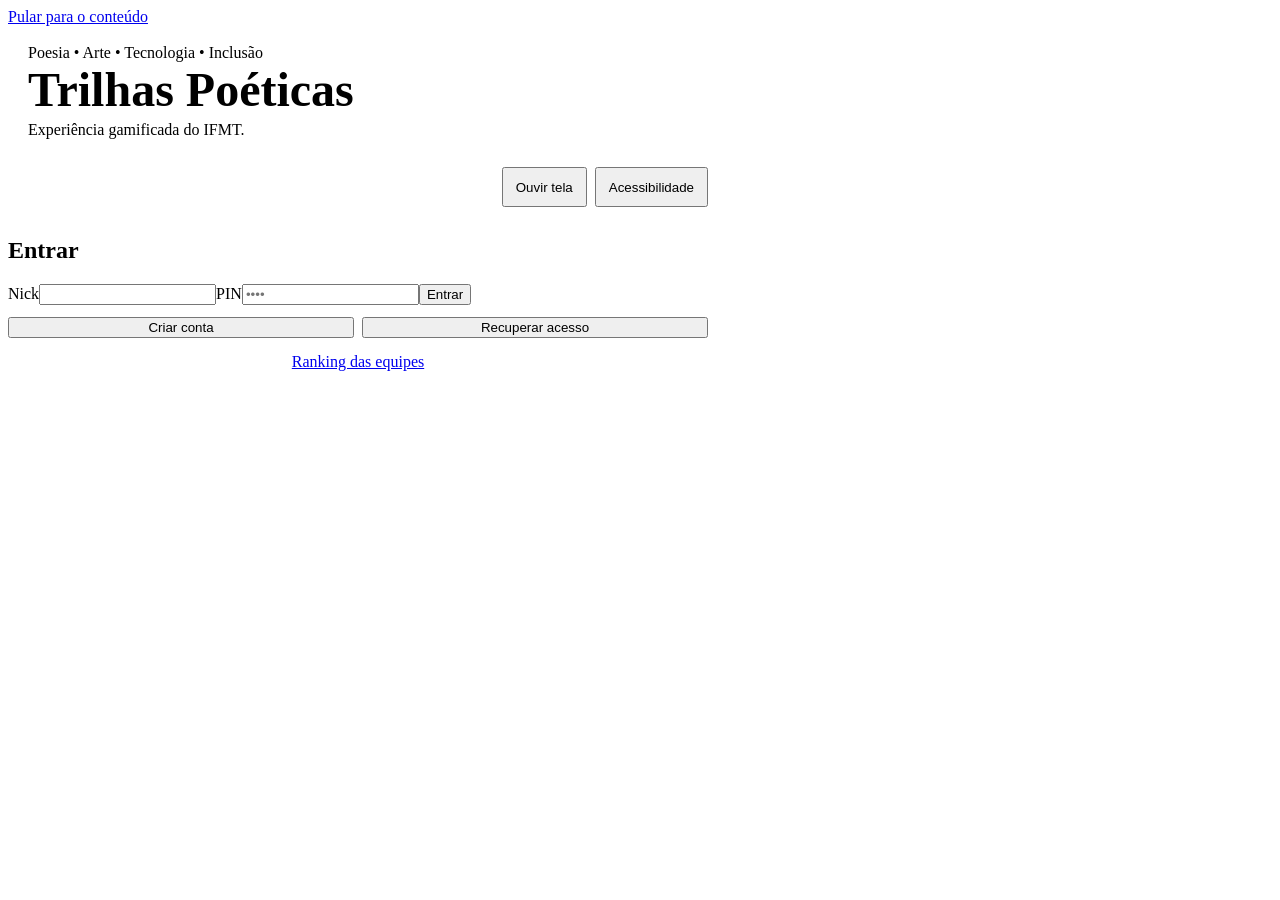
==== Projeto-Gamificacao-QR/app/static/pages/index.html @ bd2b4ce6 "perf: simplifica página inicial e reduz custo do leitor QR" ====
<!doctype html>
<html lang="pt-BR">
<head>
<meta charset="utf-8">
<meta name="viewport" content="width=device-width,initial-scale=1">
<meta name="theme-color" content="#111827">
<title>Trilhas Poéticas — IFMT</title>
<link rel="stylesheet" href="/static/css/styles.css">
<link rel="stylesheet" href="/static/css/accessibility.css">
<link rel="stylesheet" href="/static/css/compact.css">
<style>
.home-shell{max-width:700px}.compact-hero{padding:18px 20px;margin:0 0 10px}.compact-hero h1{font-size:clamp(2rem,7vw,3rem);margin:0 0 4px}.compact-hero p{margin:0;color:var(--muted)}.quick-tools{display:flex;justify-content:flex-end;gap:8px;margin:0 0 10px}.quick-tools button{width:auto;min-height:40px;padding:8px 12px}.home-auth{display:grid;gap:10px}.home-auth>.card{margin:0}.home-actions{display:grid;grid-template-columns:1fr 1fr;gap:8px;margin-top:12px}.home-actions .text-link{grid-column:1/-1;text-align:center;padding:7px}.home-panel[hidden],.qr-panel[hidden]{display:none!important}.panel-actions{display:grid;grid-template-columns:1fr auto;gap:8px;margin-top:14px}.qr-reader-wrap{margin-top:10px;padding:6px;border-radius:12px;background:#080d18;min-height:220px;display:grid;place-items:center}#qr-reader{width:100%;overflow:hidden;border-radius:10px}#qr-reader video{display:block;width:100%;border-radius:10px}.qr-status{margin:8px 0;color:var(--muted);text-align:center}.qr-manual-row{display:grid;grid-template-columns:1fr auto;gap:8px;align-items:end}.qr-manual-row button{width:auto;min-width:90px}@media(max-width:640px){main.home-shell{width:min(100% - 20px,700px)}.quick-tools{justify-content:stretch}.quick-tools button{flex:1}.home-actions,.panel-actions,.qr-manual-row{grid-template-columns:1fr}.home-actions .text-link{grid-column:auto}.panel-actions .secondary,.qr-manual-row button{width:100%}}
</style>
</head>
<body>
<a class="skip-link" href="#conteudo">Pular para o conteúdo</a>
<main id="conteudo" class="home-shell">
<header class="hero compact-hero"><span class="eyebrow">Poesia • Arte • Tecnologia • Inclusão</span><h1>Trilhas Poéticas</h1><p>Experiência gamificada do IFMT.</p></header>
<div class="quick-tools" aria-label="Áudio e acessibilidade"><button id="readPageQuick" type="button" class="secondary compact">Ouvir tela</button><button id="openAccessibilityQuick" type="button" class="secondary compact">Acessibilidade</button></div>
<div id="message" class="notice hidden" role="status" aria-live="polite"></div>
<section id="profile" class="card profile-card hidden" aria-live="polite"></section>
<section id="forms" class="home-auth">
<section id="loginSection" class="card auth-card"><h2>Entrar</h2><form id="loginForm"><label for="login_nick">Nick</label><input id="login_nick" name="nick" autocomplete="username" required minlength="3" maxlength="24"><label for="login_pin">PIN</label><input id="login_pin" name="pin" type="password" inputmode="numeric" pattern="[0-9]{4}" maxlength="4" autocomplete="current-password" required placeholder="••••"><button type="submit">Entrar</button></form><div class="home-actions"><button id="showRegister" type="button" class="secondary">Criar conta</button><button id="showRecovery" type="button" class="secondary">Recuperar acesso</button><a class="text-link" href="/ranking">Ranking das equipes</a></div></section>
<section id="registerSection" class="card home-panel" hidden><h2>Criar conta</h2><form id="registerForm"><label for="full_name">Nome completo</label><input id="full_name" name="full_name" autocomplete="name" required minlength="3"><label for="nick">Nick</label><input id="nick" name="nick" autocomplete="username" required minlength="3" maxlength="24"><div class="grid two compact-grid"><div><label for="pin">PIN de 4 dígitos</label><input id="pin" name="pin" type="password" inputmode="numeric" pattern="[0-9]{4}" maxlength="4" autocomplete="new-password" required></div><div><label for="pin_confirm">Confirmar PIN</label><input id="pin_confirm" name="pin_confirm" type="password" inputmode="numeric" pattern="[0-9]{4}" maxlength="4" autocomplete="new-password" required></div></div><label for="participant_type">Participante</label><select id="participant_type" name="participant_type" required><option value="student">Aluno IFMT</option><option value="staff">Servidor IFMT</option><option value="external">Público externo</option></select><div id="studentFields"><label for="registration">Matrícula</label><input id="registration" name="registration"><label for="course_class">Curso / turma</label><input id="course_class" name="course_class"></div><div id="externalFields" class="hidden"><label for="institution">Instituição / empresa <span class="muted">(opcional)</span></label><input id="institution" name="institution"></div><div class="panel-actions"><button type="submit">Criar conta</button><button id="backFromRegister" type="button" class="secondary">Voltar</button></div></form></section>
<section id="recoverSection" class="card home-panel" hidden><h2>Recuperar acesso</h2><form id="recoverForm"><label for="access_code">Código de recuperação</label><input id="access_code" name="access_code" required><div class="grid two compact-grid"><div><label for="recovery_pin">Novo PIN</label><input id="recovery_pin" name="new_pin" type="password" inputmode="numeric" pattern="[0-9]{4}" maxlength="4" required></div><div><label for="recovery_pin_confirm">Confirmar PIN</label><input id="recovery_pin_confirm" name="new_pin_confirm" type="password" inputmode="numeric" pattern="[0-9]{4}" maxlength="4" required></div></div><div class="panel-actions"><button type="submit">Redefinir PIN</button><button id="backFromRecovery" type="button" class="secondary">Voltar</button></div></form></section>
</section>
<section id="qrScannerSection" class="card qr-panel" hidden><h2>Ler QR Code</h2><p class="muted">A câmera nativa do celular é a opção mais rápida. O leitor abaixo é uma alternativa.</p><div class="qr-reader-wrap"><div id="qr-reader" aria-label="Câmera para leitura do QR Code"></div></div><p id="qrStatus" class="qr-status" role="status" aria-live="polite">Preparando câmera…</p><form id="qrManualForm" class="qr-manual-row"><div><label for="qrManualCode">Código do QR</label><input id="qrManualCode" name="code" maxlength="100" required></div><button type="submit" class="secondary">Abrir</button></form><button id="closeQrScanner" type="button" class="secondary">Fechar câmera</button></section>
</main>
<script src="/static/js/common.js" defer></script>
<script src="/static/js/index.js" defer></script>
<script defer>
(()=>{const login=document.querySelector('#loginSection'),register=document.querySelector('#registerSection'),recovery=document.querySelector('#recoverSection'),showRegister=document.querySelector('#showRegister'),showRecovery=document.querySelector('#showRecovery'),scanner=document.querySelector('#qrScannerSection'),status=document.querySelector('#qrStatus'),reader=document.querySelector('#qr-reader');let stream=null,video=null,detector=null,timer=0,running=false,navigating=false;function show(panel){login.hidden=panel!==login;register.hidden=panel!==register;recovery.hidden=panel!==recovery;if(panel!==login)panel.scrollIntoView({behavior:'smooth',block:'start'})}showRegister.onclick=()=>show(register);showRecovery.onclick=()=>show(recovery);document.querySelector('#backFromRegister').onclick=()=>show(login);document.querySelector('#backFromRecovery').onclick=()=>show(login);document.querySelector('#openAccessibilityQuick').onclick=()=>window.openAccessibilityPanel?.();document.querySelector('#readPageQuick').onclick=()=>window.speakPage?.();function codeOf(value){const text=String(value||'').trim();if(!text)return null;try{const u=new URL(text,location.origin),m=u.pathname.match(/^\/q\/([^/?#]+)\/?$/i);if(m)return decodeURIComponent(m[1])}catch(_){}return /^[A-Za-z0-9_-]{2,100}$/.test(text)?text:null}async function stop(){running=false;clearTimeout(timer);if(stream){stream.getTracks().forEach(t=>t.stop());stream=null}if(video){video.srcObject=null;video.remove();video=null}reader.replaceChildren()}async function go(value){if(navigating)return;const code=codeOf(value);if(!code){status.textContent='QR inválido.';return}navigating=true;await stop();location.assign(`/q/${encodeURIComponent(code)}`)}async function loop(){if(!running||!video||!detector)return;try{const codes=await detector.detect(video),found=codes.find(x=>x.rawValue);if(found){go(found.rawValue);return}}catch(_){}timer=setTimeout(loop,220)}async function start(){scanner.hidden=false;scanner.scrollIntoView({behavior:'smooth',block:'start'});status.textContent='Abrindo câmera…';if(!('BarcodeDetector' in window)||!navigator.mediaDevices?.getUserMedia){status.textContent='Use a câmera do celular ou digite o código abaixo.';return}try{const formats=await BarcodeDetector.getSupportedFormats();if(!formats.includes('qr_code')){status.textContent='Leitura interna indisponível. Use a câmera do celular ou o código manual.';return}detector=new BarcodeDetector({formats:['qr_code']});stream=await navigator.mediaDevices.getUserMedia({video:{facingMode:{ideal:'environment'},width:{ideal:960},height:{ideal:540}},audio:false});video=document.createElement('video');video.autoplay=true;video.muted=true;video.playsInline=true;video.srcObject=stream;reader.replaceChildren(video);await video.play();running=true;status.textContent='Câmera ativa.';loop()}catch(_){await stop();status.textContent='Não foi possível abrir a câmera. Digite o código abaixo.'}}document.addEventListener('click',e=>{if(e.target.closest('#openQrScanner'))start();if(e.target.closest('#logoutButton')){stop();scanner.hidden=true;show(login)}});document.querySelector('#closeQrScanner').onclick=async()=>{await stop();scanner.hidden=true};document.querySelector('#qrManualForm').onsubmit=e=>{e.preventDefault();go(new FormData(e.target).get('code'))};document.addEventListener('visibilitychange',()=>{if(document.hidden&&running)stop()});})();
</script>
</body>
</html>
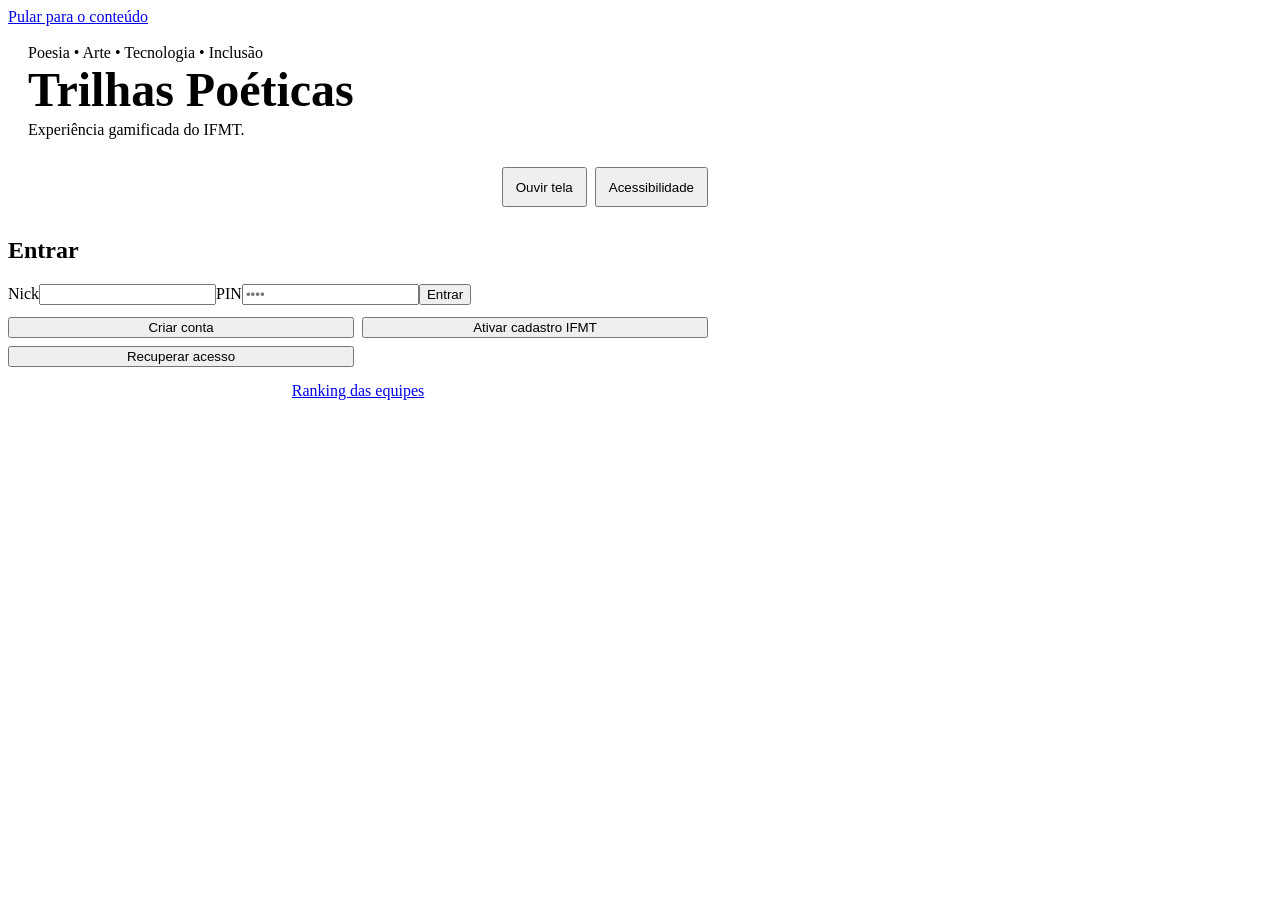
==== commit d0b4fc69: "feat: adiciona ativação de base institucional na página inicial" ====
--- a/Projeto-Gamificacao-QR/app/static/pages/index.html
+++ b/Projeto-Gamificacao-QR/app/static/pages/index.html
@@ -1,13 +1,9 @@
 <!doctype html>
 <html lang="pt-BR">
 <head>
-<meta charset="utf-8">
-<meta name="viewport" content="width=device-width,initial-scale=1">
-<meta name="theme-color" content="#111827">
+<meta charset="utf-8"><meta name="viewport" content="width=device-width,initial-scale=1"><meta name="theme-color" content="#111827">
 <title>Trilhas Poéticas — IFMT</title>
-<link rel="stylesheet" href="/static/css/styles.css">
-<link rel="stylesheet" href="/static/css/accessibility.css">
-<link rel="stylesheet" href="/static/css/compact.css">
+<link rel="stylesheet" href="/static/css/styles.css"><link rel="stylesheet" href="/static/css/accessibility.css"><link rel="stylesheet" href="/static/css/compact.css">
 <style>
 .home-shell{max-width:700px}.compact-hero{padding:18px 20px;margin:0 0 10px}.compact-hero h1{font-size:clamp(2rem,7vw,3rem);margin:0 0 4px}.compact-hero p{margin:0;color:var(--muted)}.quick-tools{display:flex;justify-content:flex-end;gap:8px;margin:0 0 10px}.quick-tools button{width:auto;min-height:40px;padding:8px 12px}.home-auth{display:grid;gap:10px}.home-auth>.card{margin:0}.home-actions{display:grid;grid-template-columns:1fr 1fr;gap:8px;margin-top:12px}.home-actions .text-link{grid-column:1/-1;text-align:center;padding:7px}.home-panel[hidden],.qr-panel[hidden]{display:none!important}.panel-actions{display:grid;grid-template-columns:1fr auto;gap:8px;margin-top:14px}.qr-reader-wrap{margin-top:10px;padding:6px;border-radius:12px;background:#080d18;min-height:220px;display:grid;place-items:center}#qr-reader{width:100%;overflow:hidden;border-radius:10px}#qr-reader video{display:block;width:100%;border-radius:10px}.qr-status{margin:8px 0;color:var(--muted);text-align:center}.qr-manual-row{display:grid;grid-template-columns:1fr auto;gap:8px;align-items:end}.qr-manual-row button{width:auto;min-width:90px}@media(max-width:640px){main.home-shell{width:min(100% - 20px,700px)}.quick-tools{justify-content:stretch}.quick-tools button{flex:1}.home-actions,.panel-actions,.qr-manual-row{grid-template-columns:1fr}.home-actions .text-link{grid-column:auto}.panel-actions .secondary,.qr-manual-row button{width:100%}}
 </style>
@@ -20,16 +16,15 @@
 <div id="message" class="notice hidden" role="status" aria-live="polite"></div>
 <section id="profile" class="card profile-card hidden" aria-live="polite"></section>
 <section id="forms" class="home-auth">
-<section id="loginSection" class="card auth-card"><h2>Entrar</h2><form id="loginForm"><label for="login_nick">Nick</label><input id="login_nick" name="nick" autocomplete="username" required minlength="3" maxlength="24"><label for="login_pin">PIN</label><input id="login_pin" name="pin" type="password" inputmode="numeric" pattern="[0-9]{4}" maxlength="4" autocomplete="current-password" required placeholder="••••"><button type="submit">Entrar</button></form><div class="home-actions"><button id="showRegister" type="button" class="secondary">Criar conta</button><button id="showRecovery" type="button" class="secondary">Recuperar acesso</button><a class="text-link" href="/ranking">Ranking das equipes</a></div></section>
-<section id="registerSection" class="card home-panel" hidden><h2>Criar conta</h2><form id="registerForm"><label for="full_name">Nome completo</label><input id="full_name" name="full_name" autocomplete="name" required minlength="3"><label for="nick">Nick</label><input id="nick" name="nick" autocomplete="username" required minlength="3" maxlength="24"><div class="grid two compact-grid"><div><label for="pin">PIN de 4 dígitos</label><input id="pin" name="pin" type="password" inputmode="numeric" pattern="[0-9]{4}" maxlength="4" autocomplete="new-password" required></div><div><label for="pin_confirm">Confirmar PIN</label><input id="pin_confirm" name="pin_confirm" type="password" inputmode="numeric" pattern="[0-9]{4}" maxlength="4" autocomplete="new-password" required></div></div><label for="participant_type">Participante</label><select id="participant_type" name="participant_type" required><option value="student">Aluno IFMT</option><option value="staff">Servidor IFMT</option><option value="external">Público externo</option></select><div id="studentFields"><label for="registration">Matrícula</label><input id="registration" name="registration"><label for="course_class">Curso / turma</label><input id="course_class" name="course_class"></div><div id="externalFields" class="hidden"><label for="institution">Instituição / empresa <span class="muted">(opcional)</span></label><input id="institution" name="institution"></div><div class="panel-actions"><button type="submit">Criar conta</button><button id="backFromRegister" type="button" class="secondary">Voltar</button></div></form></section>
+<section id="loginSection" class="card auth-card"><h2>Entrar</h2><form id="loginForm"><label for="login_nick">Nick</label><input id="login_nick" name="nick" autocomplete="username" required minlength="3" maxlength="24"><label for="login_pin">PIN</label><input id="login_pin" name="pin" type="password" inputmode="numeric" pattern="[0-9]{4}" maxlength="4" autocomplete="current-password" required placeholder="••••"><button type="submit">Entrar</button></form><div class="home-actions"><button id="showRegister" type="button" class="secondary">Criar conta</button><button id="showActivation" type="button" class="secondary">Ativar cadastro IFMT</button><button id="showRecovery" type="button" class="secondary">Recuperar acesso</button><a class="text-link" href="/ranking">Ranking das equipes</a></div></section>
+<section id="registerSection" class="card home-panel" hidden><h2>Criar conta</h2><p class="muted">Use esta opção se você ainda não estiver na base institucional.</p><form id="registerForm"><label for="full_name">Nome completo</label><input id="full_name" name="full_name" autocomplete="name" required minlength="3"><label for="nick">Nick</label><input id="nick" name="nick" autocomplete="username" required minlength="3" maxlength="24"><div class="grid two compact-grid"><div><label for="pin">PIN de 4 dígitos</label><input id="pin" name="pin" type="password" inputmode="numeric" pattern="[0-9]{4}" maxlength="4" autocomplete="new-password" required></div><div><label for="pin_confirm">Confirmar PIN</label><input id="pin_confirm" name="pin_confirm" type="password" inputmode="numeric" pattern="[0-9]{4}" maxlength="4" autocomplete="new-password" required></div></div><label for="participant_type">Participante</label><select id="participant_type" name="participant_type" required><option value="student">Aluno IFMT</option><option value="staff">Servidor IFMT</option><option value="external">Público externo</option></select><div id="studentFields"><label for="registration">Matrícula</label><input id="registration" name="registration"><label for="course_class">Curso / turma</label><input id="course_class" name="course_class"></div><div id="externalFields" class="hidden"><label for="institution">Instituição / empresa <span class="muted">(opcional)</span></label><input id="institution" name="institution"></div><div class="panel-actions"><button type="submit">Criar conta</button><button id="backFromRegister" type="button" class="secondary">Voltar</button></div></form></section>
+<section id="activateSection" class="card home-panel" hidden><h2>Ativar cadastro IFMT</h2><p class="muted">Para quem foi incluído previamente pela organização. Use o código de ativação recebido.</p><form id="activateForm"><label for="activation_code">Código de ativação</label><input id="activation_code" name="access_code" required autocomplete="one-time-code"><label for="activation_nick">Escolha seu nick</label><input id="activation_nick" name="nick" required minlength="3" maxlength="24"><div class="grid two compact-grid"><div><label for="activation_pin">PIN</label><input id="activation_pin" name="pin" type="password" inputmode="numeric" pattern="[0-9]{4}" maxlength="4" required></div><div><label for="activation_pin_confirm">Confirmar PIN</label><input id="activation_pin_confirm" name="pin_confirm" type="password" inputmode="numeric" pattern="[0-9]{4}" maxlength="4" required></div></div><div class="panel-actions"><button type="submit">Ativar cadastro</button><button id="backFromActivation" type="button" class="secondary">Voltar</button></div></form></section>
 <section id="recoverSection" class="card home-panel" hidden><h2>Recuperar acesso</h2><form id="recoverForm"><label for="access_code">Código de recuperação</label><input id="access_code" name="access_code" required><div class="grid two compact-grid"><div><label for="recovery_pin">Novo PIN</label><input id="recovery_pin" name="new_pin" type="password" inputmode="numeric" pattern="[0-9]{4}" maxlength="4" required></div><div><label for="recovery_pin_confirm">Confirmar PIN</label><input id="recovery_pin_confirm" name="new_pin_confirm" type="password" inputmode="numeric" pattern="[0-9]{4}" maxlength="4" required></div></div><div class="panel-actions"><button type="submit">Redefinir PIN</button><button id="backFromRecovery" type="button" class="secondary">Voltar</button></div></form></section>
 </section>
 <section id="qrScannerSection" class="card qr-panel" hidden><h2>Ler QR Code</h2><p class="muted">A câmera nativa do celular é a opção mais rápida. O leitor abaixo é uma alternativa.</p><div class="qr-reader-wrap"><div id="qr-reader" aria-label="Câmera para leitura do QR Code"></div></div><p id="qrStatus" class="qr-status" role="status" aria-live="polite">Preparando câmera…</p><form id="qrManualForm" class="qr-manual-row"><div><label for="qrManualCode">Código do QR</label><input id="qrManualCode" name="code" maxlength="100" required></div><button type="submit" class="secondary">Abrir</button></form><button id="closeQrScanner" type="button" class="secondary">Fechar câmera</button></section>
 </main>
-<script src="/static/js/common.js" defer></script>
-<script src="/static/js/index.js" defer></script>
+<script src="/static/js/common.js" defer></script><script src="/static/js/index.js" defer></script>
 <script defer>
-(()=>{const login=document.querySelector('#loginSection'),register=document.querySelector('#registerSection'),recovery=document.querySelector('#recoverSection'),showRegister=document.querySelector('#showRegister'),showRecovery=document.querySelector('#showRecovery'),scanner=document.querySelector('#qrScannerSection'),status=document.querySelector('#qrStatus'),reader=document.querySelector('#qr-reader');let stream=null,video=null,detector=null,timer=0,running=false,navigating=false;function show(panel){login.hidden=panel!==login;register.hidden=panel!==register;recovery.hidden=panel!==recovery;if(panel!==login)panel.scrollIntoView({behavior:'smooth',block:'start'})}showRegister.onclick=()=>show(register);showRecovery.onclick=()=>show(recovery);document.querySelector('#backFromRegister').onclick=()=>show(login);document.querySelector('#backFromRecovery').onclick=()=>show(login);document.querySelector('#openAccessibilityQuick').onclick=()=>window.openAccessibilityPanel?.();document.querySelector('#readPageQuick').onclick=()=>window.speakPage?.();function codeOf(value){const text=String(value||'').trim();if(!text)return null;try{const u=new URL(text,location.origin),m=u.pathname.match(/^\/q\/([^/?#]+)\/?$/i);if(m)return decodeURIComponent(m[1])}catch(_){}return /^[A-Za-z0-9_-]{2,100}$/.test(text)?text:null}async function stop(){running=false;clearTimeout(timer);if(stream){stream.getTracks().forEach(t=>t.stop());stream=null}if(video){video.srcObject=null;video.remove();video=null}reader.replaceChildren()}async function go(value){if(navigating)return;const code=codeOf(value);if(!code){status.textContent='QR inválido.';return}navigating=true;await stop();location.assign(`/q/${encodeURIComponent(code)}`)}async function loop(){if(!running||!video||!detector)return;try{const codes=await detector.detect(video),found=codes.find(x=>x.rawValue);if(found){go(found.rawValue);return}}catch(_){}timer=setTimeout(loop,220)}async function start(){scanner.hidden=false;scanner.scrollIntoView({behavior:'smooth',block:'start'});status.textContent='Abrindo câmera…';if(!('BarcodeDetector' in window)||!navigator.mediaDevices?.getUserMedia){status.textContent='Use a câmera do celular ou digite o código abaixo.';return}try{const formats=await BarcodeDetector.getSupportedFormats();if(!formats.includes('qr_code')){status.textContent='Leitura interna indisponível. Use a câmera do celular ou o código manual.';return}detector=new BarcodeDetector({formats:['qr_code']});stream=await navigator.mediaDevices.getUserMedia({video:{facingMode:{ideal:'environment'},width:{ideal:960},height:{ideal:540}},audio:false});video=document.createElement('video');video.autoplay=true;video.muted=true;video.playsInline=true;video.srcObject=stream;reader.replaceChildren(video);await video.play();running=true;status.textContent='Câmera ativa.';loop()}catch(_){await stop();status.textContent='Não foi possível abrir a câmera. Digite o código abaixo.'}}document.addEventListener('click',e=>{if(e.target.closest('#openQrScanner'))start();if(e.target.closest('#logoutButton')){stop();scanner.hidden=true;show(login)}});document.querySelector('#closeQrScanner').onclick=async()=>{await stop();scanner.hidden=true};document.querySelector('#qrManualForm').onsubmit=e=>{e.preventDefault();go(new FormData(e.target).get('code'))};document.addEventListener('visibilitychange',()=>{if(document.hidden&&running)stop()});})();
+(()=>{const login=document.querySelector('#loginSection'),register=document.querySelector('#registerSection'),activation=document.querySelector('#activateSection'),recovery=document.querySelector('#recoverSection'),scanner=document.querySelector('#qrScannerSection'),status=document.querySelector('#qrStatus'),reader=document.querySelector('#qr-reader');let stream=null,video=null,detector=null,timer=0,running=false,navigating=false;const panels=[login,register,activation,recovery];function show(panel){panels.forEach(p=>p.hidden=p!==panel);if(panel!==login)panel.scrollIntoView({behavior:'smooth',block:'start'})}document.querySelector('#showRegister').onclick=()=>show(register);document.querySelector('#showActivation').onclick=()=>show(activation);document.querySelector('#showRecovery').onclick=()=>show(recovery);document.querySelector('#backFromRegister').onclick=()=>show(login);document.querySelector('#backFromActivation').onclick=()=>show(login);document.querySelector('#backFromRecovery').onclick=()=>show(login);document.querySelector('#openAccessibilityQuick').onclick=()=>window.openAccessibilityPanel?.();document.querySelector('#readPageQuick').onclick=()=>window.speakPage?.();function codeOf(value){const text=String(value||'').trim();if(!text)return null;try{const u=new URL(text,location.origin),m=u.pathname.match(/^\/q\/([^/?#]+)\/?$/i);if(m)return decodeURIComponent(m[1])}catch(_){}return /^[A-Za-z0-9_-]{2,100}$/.test(text)?text:null}async function stop(){running=false;clearTimeout(timer);if(stream){stream.getTracks().forEach(t=>t.stop());stream=null}if(video){video.srcObject=null;video.remove();video=null}reader.replaceChildren()}async function go(value){if(navigating)return;const code=codeOf(value);if(!code){status.textContent='QR inválido.';return}navigating=true;await stop();location.assign(`/q/${encodeURIComponent(code)}`)}async function loop(){if(!running||!video||!detector)return;try{const codes=await detector.detect(video),found=codes.find(x=>x.rawValue);if(found){go(found.rawValue);return}}catch(_){}timer=setTimeout(loop,220)}async function start(){scanner.hidden=false;scanner.scrollIntoView({behavior:'smooth',block:'start'});status.textContent='Abrindo câmera…';if(!('BarcodeDetector' in window)||!navigator.mediaDevices?.getUserMedia){status.textContent='Use a câmera do celular ou digite o código abaixo.';return}try{const formats=await BarcodeDetector.getSupportedFormats();if(!formats.includes('qr_code')){status.textContent='Leitura interna indisponível. Use a câmera do celular ou o código manual.';return}detector=new BarcodeDetector({formats:['qr_code']});stream=await navigator.mediaDevices.getUserMedia({video:{facingMode:{ideal:'environment'},width:{ideal:960},height:{ideal:540}},audio:false});video=document.createElement('video');video.autoplay=true;video.muted=true;video.playsInline=true;video.srcObject=stream;reader.replaceChildren(video);await video.play();running=true;status.textContent='Câmera ativa.';loop()}catch(_){await stop();status.textContent='Não foi possível abrir a câmera. Digite o código abaixo.'}}document.addEventListener('click',e=>{if(e.target.closest('#openQrScanner'))start();if(e.target.closest('#logoutButton')){stop();scanner.hidden=true;show(login)}});document.querySelector('#closeQrScanner').onclick=async()=>{await stop();scanner.hidden=true};document.querySelector('#qrManualForm').onsubmit=e=>{e.preventDefault();go(new FormData(e.target).get('code'))};document.addEventListener('visibilitychange',()=>{if(document.hidden&&running)stop()});})();
 </script>
-</body>
-</html>+</body></html>
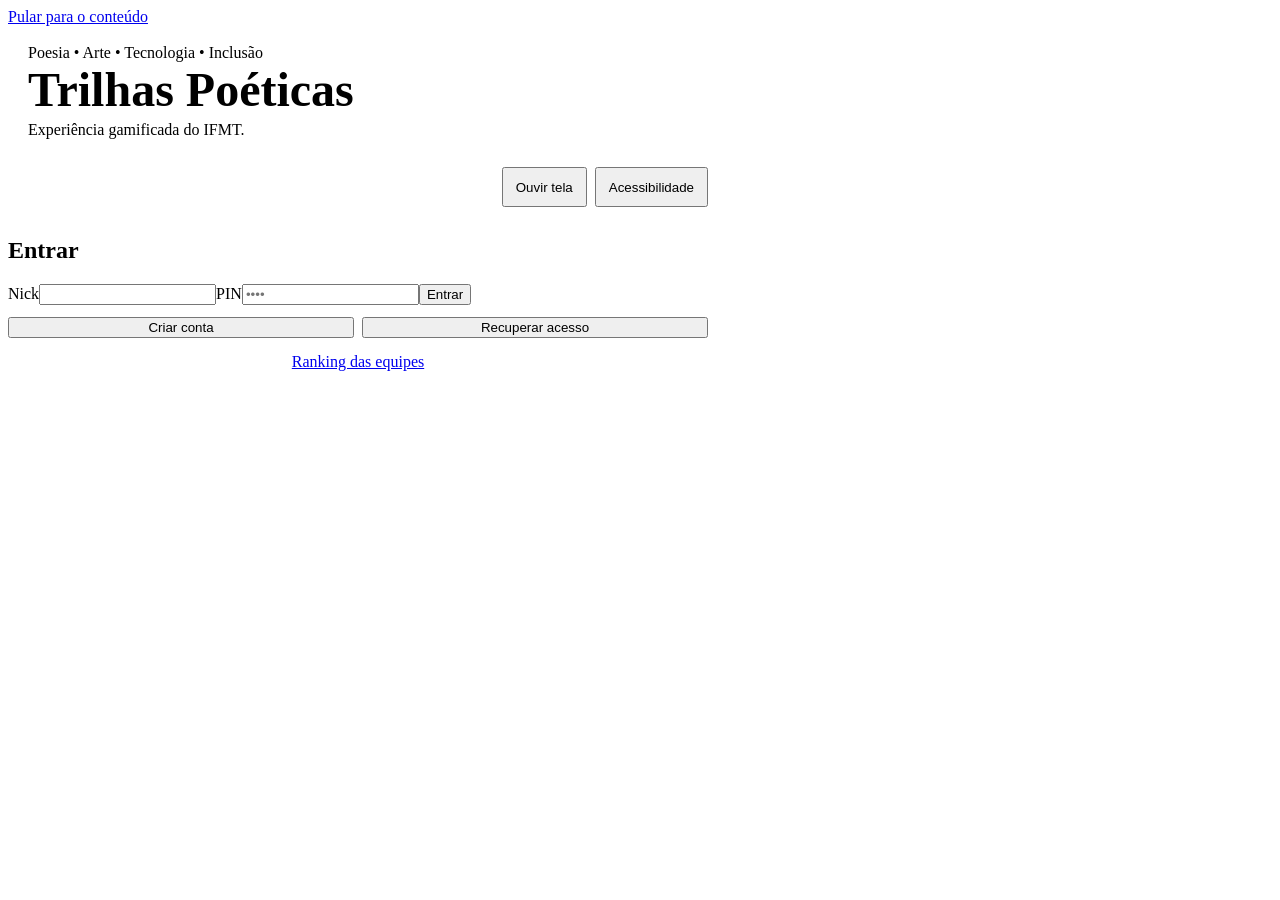
==== commit 5a6f038f: "ui: remove ativacao institucional da home" ====
--- a/Projeto-Gamificacao-QR/app/static/pages/index.html
+++ b/Projeto-Gamificacao-QR/app/static/pages/index.html
@@ -16,15 +16,14 @@
 <div id="message" class="notice hidden" role="status" aria-live="polite"></div>
 <section id="profile" class="card profile-card hidden" aria-live="polite"></section>
 <section id="forms" class="home-auth">
-<section id="loginSection" class="card auth-card"><h2>Entrar</h2><form id="loginForm"><label for="login_nick">Nick</label><input id="login_nick" name="nick" autocomplete="username" required minlength="3" maxlength="24"><label for="login_pin">PIN</label><input id="login_pin" name="pin" type="password" inputmode="numeric" pattern="[0-9]{4}" maxlength="4" autocomplete="current-password" required placeholder="••••"><button type="submit">Entrar</button></form><div class="home-actions"><button id="showRegister" type="button" class="secondary">Criar conta</button><button id="showActivation" type="button" class="secondary">Ativar cadastro IFMT</button><button id="showRecovery" type="button" class="secondary">Recuperar acesso</button><a class="text-link" href="/ranking">Ranking das equipes</a></div></section>
-<section id="registerSection" class="card home-panel" hidden><h2>Criar conta</h2><p class="muted">Use esta opção se você ainda não estiver na base institucional.</p><form id="registerForm"><label for="full_name">Nome completo</label><input id="full_name" name="full_name" autocomplete="name" required minlength="3"><label for="nick">Nick</label><input id="nick" name="nick" autocomplete="username" required minlength="3" maxlength="24"><div class="grid two compact-grid"><div><label for="pin">PIN de 4 dígitos</label><input id="pin" name="pin" type="password" inputmode="numeric" pattern="[0-9]{4}" maxlength="4" autocomplete="new-password" required></div><div><label for="pin_confirm">Confirmar PIN</label><input id="pin_confirm" name="pin_confirm" type="password" inputmode="numeric" pattern="[0-9]{4}" maxlength="4" autocomplete="new-password" required></div></div><label for="participant_type">Participante</label><select id="participant_type" name="participant_type" required><option value="student">Aluno IFMT</option><option value="staff">Servidor IFMT</option><option value="external">Público externo</option></select><div id="studentFields"><label for="registration">Matrícula</label><input id="registration" name="registration"><label for="course_class">Curso / turma</label><input id="course_class" name="course_class"></div><div id="externalFields" class="hidden"><label for="institution">Instituição / empresa <span class="muted">(opcional)</span></label><input id="institution" name="institution"></div><div class="panel-actions"><button type="submit">Criar conta</button><button id="backFromRegister" type="button" class="secondary">Voltar</button></div></form></section>
-<section id="activateSection" class="card home-panel" hidden><h2>Ativar cadastro IFMT</h2><p class="muted">Para quem foi incluído previamente pela organização. Use o código de ativação recebido.</p><form id="activateForm"><label for="activation_code">Código de ativação</label><input id="activation_code" name="access_code" required autocomplete="one-time-code"><label for="activation_nick">Escolha seu nick</label><input id="activation_nick" name="nick" required minlength="3" maxlength="24"><div class="grid two compact-grid"><div><label for="activation_pin">PIN</label><input id="activation_pin" name="pin" type="password" inputmode="numeric" pattern="[0-9]{4}" maxlength="4" required></div><div><label for="activation_pin_confirm">Confirmar PIN</label><input id="activation_pin_confirm" name="pin_confirm" type="password" inputmode="numeric" pattern="[0-9]{4}" maxlength="4" required></div></div><div class="panel-actions"><button type="submit">Ativar cadastro</button><button id="backFromActivation" type="button" class="secondary">Voltar</button></div></form></section>
+<section id="loginSection" class="card auth-card"><h2>Entrar</h2><form id="loginForm"><label for="login_nick">Nick</label><input id="login_nick" name="nick" autocomplete="username" required minlength="3" maxlength="24"><label for="login_pin">PIN</label><input id="login_pin" name="pin" type="password" inputmode="numeric" pattern="[0-9]{4}" maxlength="4" autocomplete="current-password" required placeholder="••••"><button type="submit">Entrar</button></form><div class="home-actions"><button id="showRegister" type="button" class="secondary">Criar conta</button><button id="showRecovery" type="button" class="secondary">Recuperar acesso</button><a class="text-link" href="/ranking">Ranking das equipes</a></div></section>
+<section id="registerSection" class="card home-panel" hidden><h2>Criar conta</h2><form id="registerForm"><label for="full_name">Nome completo</label><input id="full_name" name="full_name" autocomplete="name" required minlength="3"><label for="nick">Nick</label><input id="nick" name="nick" autocomplete="username" required minlength="3" maxlength="24"><div class="grid two compact-grid"><div><label for="pin">PIN de 4 dígitos</label><input id="pin" name="pin" type="password" inputmode="numeric" pattern="[0-9]{4}" maxlength="4" autocomplete="new-password" required></div><div><label for="pin_confirm">Confirmar PIN</label><input id="pin_confirm" name="pin_confirm" type="password" inputmode="numeric" pattern="[0-9]{4}" maxlength="4" autocomplete="new-password" required></div></div><label for="participant_type">Participante</label><select id="participant_type" name="participant_type" required><option value="student">Aluno IFMT</option><option value="staff">Servidor IFMT</option><option value="external">Público externo</option></select><div id="studentFields"><label for="registration">Matrícula</label><input id="registration" name="registration"><label for="course_class">Curso / turma</label><input id="course_class" name="course_class"></div><div id="externalFields" class="hidden"><label for="institution">Instituição / empresa <span class="muted">(opcional)</span></label><input id="institution" name="institution"></div><div class="panel-actions"><button type="submit">Criar conta</button><button id="backFromRegister" type="button" class="secondary">Voltar</button></div></form></section>
 <section id="recoverSection" class="card home-panel" hidden><h2>Recuperar acesso</h2><form id="recoverForm"><label for="access_code">Código de recuperação</label><input id="access_code" name="access_code" required><div class="grid two compact-grid"><div><label for="recovery_pin">Novo PIN</label><input id="recovery_pin" name="new_pin" type="password" inputmode="numeric" pattern="[0-9]{4}" maxlength="4" required></div><div><label for="recovery_pin_confirm">Confirmar PIN</label><input id="recovery_pin_confirm" name="new_pin_confirm" type="password" inputmode="numeric" pattern="[0-9]{4}" maxlength="4" required></div></div><div class="panel-actions"><button type="submit">Redefinir PIN</button><button id="backFromRecovery" type="button" class="secondary">Voltar</button></div></form></section>
 </section>
 <section id="qrScannerSection" class="card qr-panel" hidden><h2>Ler QR Code</h2><p class="muted">A câmera nativa do celular é a opção mais rápida. O leitor abaixo é uma alternativa.</p><div class="qr-reader-wrap"><div id="qr-reader" aria-label="Câmera para leitura do QR Code"></div></div><p id="qrStatus" class="qr-status" role="status" aria-live="polite">Preparando câmera…</p><form id="qrManualForm" class="qr-manual-row"><div><label for="qrManualCode">Código do QR</label><input id="qrManualCode" name="code" maxlength="100" required></div><button type="submit" class="secondary">Abrir</button></form><button id="closeQrScanner" type="button" class="secondary">Fechar câmera</button></section>
 </main>
 <script src="/static/js/common.js" defer></script><script src="/static/js/index.js" defer></script>
 <script defer>
-(()=>{const login=document.querySelector('#loginSection'),register=document.querySelector('#registerSection'),activation=document.querySelector('#activateSection'),recovery=document.querySelector('#recoverSection'),scanner=document.querySelector('#qrScannerSection'),status=document.querySelector('#qrStatus'),reader=document.querySelector('#qr-reader');let stream=null,video=null,detector=null,timer=0,running=false,navigating=false;const panels=[login,register,activation,recovery];function show(panel){panels.forEach(p=>p.hidden=p!==panel);if(panel!==login)panel.scrollIntoView({behavior:'smooth',block:'start'})}document.querySelector('#showRegister').onclick=()=>show(register);document.querySelector('#showActivation').onclick=()=>show(activation);document.querySelector('#showRecovery').onclick=()=>show(recovery);document.querySelector('#backFromRegister').onclick=()=>show(login);document.querySelector('#backFromActivation').onclick=()=>show(login);document.querySelector('#backFromRecovery').onclick=()=>show(login);document.querySelector('#openAccessibilityQuick').onclick=()=>window.openAccessibilityPanel?.();document.querySelector('#readPageQuick').onclick=()=>window.speakPage?.();function codeOf(value){const text=String(value||'').trim();if(!text)return null;try{const u=new URL(text,location.origin),m=u.pathname.match(/^\/q\/([^/?#]+)\/?$/i);if(m)return decodeURIComponent(m[1])}catch(_){}return /^[A-Za-z0-9_-]{2,100}$/.test(text)?text:null}async function stop(){running=false;clearTimeout(timer);if(stream){stream.getTracks().forEach(t=>t.stop());stream=null}if(video){video.srcObject=null;video.remove();video=null}reader.replaceChildren()}async function go(value){if(navigating)return;const code=codeOf(value);if(!code){status.textContent='QR inválido.';return}navigating=true;await stop();location.assign(`/q/${encodeURIComponent(code)}`)}async function loop(){if(!running||!video||!detector)return;try{const codes=await detector.detect(video),found=codes.find(x=>x.rawValue);if(found){go(found.rawValue);return}}catch(_){}timer=setTimeout(loop,220)}async function start(){scanner.hidden=false;scanner.scrollIntoView({behavior:'smooth',block:'start'});status.textContent='Abrindo câmera…';if(!('BarcodeDetector' in window)||!navigator.mediaDevices?.getUserMedia){status.textContent='Use a câmera do celular ou digite o código abaixo.';return}try{const formats=await BarcodeDetector.getSupportedFormats();if(!formats.includes('qr_code')){status.textContent='Leitura interna indisponível. Use a câmera do celular ou o código manual.';return}detector=new BarcodeDetector({formats:['qr_code']});stream=await navigator.mediaDevices.getUserMedia({video:{facingMode:{ideal:'environment'},width:{ideal:960},height:{ideal:540}},audio:false});video=document.createElement('video');video.autoplay=true;video.muted=true;video.playsInline=true;video.srcObject=stream;reader.replaceChildren(video);await video.play();running=true;status.textContent='Câmera ativa.';loop()}catch(_){await stop();status.textContent='Não foi possível abrir a câmera. Digite o código abaixo.'}}document.addEventListener('click',e=>{if(e.target.closest('#openQrScanner'))start();if(e.target.closest('#logoutButton')){stop();scanner.hidden=true;show(login)}});document.querySelector('#closeQrScanner').onclick=async()=>{await stop();scanner.hidden=true};document.querySelector('#qrManualForm').onsubmit=e=>{e.preventDefault();go(new FormData(e.target).get('code'))};document.addEventListener('visibilitychange',()=>{if(document.hidden&&running)stop()});})();
+(()=>{const login=document.querySelector('#loginSection'),register=document.querySelector('#registerSection'),recovery=document.querySelector('#recoverSection'),scanner=document.querySelector('#qrScannerSection'),status=document.querySelector('#qrStatus'),reader=document.querySelector('#qr-reader');let stream=null,video=null,detector=null,timer=0,running=false,navigating=false;const panels=[login,register,recovery];function show(panel){panels.forEach(p=>p.hidden=p!==panel);if(panel!==login)panel.scrollIntoView({behavior:'smooth',block:'start'})}document.querySelector('#showRegister').onclick=()=>show(register);document.querySelector('#showRecovery').onclick=()=>show(recovery);document.querySelector('#backFromRegister').onclick=()=>show(login);document.querySelector('#backFromRecovery').onclick=()=>show(login);document.querySelector('#openAccessibilityQuick').onclick=()=>window.openAccessibilityPanel?.();document.querySelector('#readPageQuick').onclick=()=>window.speakPage?.();function codeOf(value){const text=String(value||'').trim();if(!text)return null;try{const u=new URL(text,location.origin),m=u.pathname.match(/^\/q\/([^/?#]+)\/?$/i);if(m)return decodeURIComponent(m[1])}catch(_){}return /^[A-Za-z0-9_-]{2,100}$/.test(text)?text:null}async function stop(){running=false;clearTimeout(timer);if(stream){stream.getTracks().forEach(t=>t.stop());stream=null}if(video){video.srcObject=null;video.remove();video=null}reader.replaceChildren()}async function go(value){if(navigating)return;const code=codeOf(value);if(!code){status.textContent='QR inválido.';return}navigating=true;await stop();location.assign(`/q/${encodeURIComponent(code)}`)}async function loop(){if(!running||!video||!detector)return;try{const codes=await detector.detect(video),found=codes.find(x=>x.rawValue);if(found){go(found.rawValue);return}}catch(_){}timer=setTimeout(loop,220)}async function start(){scanner.hidden=false;scanner.scrollIntoView({behavior:'smooth',block:'start'});status.textContent='Abrindo câmera…';if(!('BarcodeDetector' in window)||!navigator.mediaDevices?.getUserMedia){status.textContent='Use a câmera do celular ou digite o código abaixo.';return}try{const formats=await BarcodeDetector.getSupportedFormats();if(!formats.includes('qr_code')){status.textContent='Leitura interna indisponível. Use a câmera do celular ou o código manual.';return}detector=new BarcodeDetector({formats:['qr_code']});stream=await navigator.mediaDevices.getUserMedia({video:{facingMode:{ideal:'environment'},width:{ideal:960},height:{ideal:540}},audio:false});video=document.createElement('video');video.autoplay=true;video.muted=true;video.playsInline=true;video.srcObject=stream;reader.replaceChildren(video);await video.play();running=true;status.textContent='Câmera ativa.';loop()}catch(_){await stop();status.textContent='Não foi possível abrir a câmera. Digite o código abaixo.'}}document.addEventListener('click',e=>{if(e.target.closest('#openQrScanner'))start();if(e.target.closest('#logoutButton')){stop();scanner.hidden=true;show(login)}});document.querySelector('#closeQrScanner').onclick=async()=>{await stop();scanner.hidden=true};document.querySelector('#qrManualForm').onsubmit=e=>{e.preventDefault();go(new FormData(e.target).get('code'))};document.addEventListener('visibilitychange',()=>{if(document.hidden&&running)stop()});})();
 </script>
 </body></html>
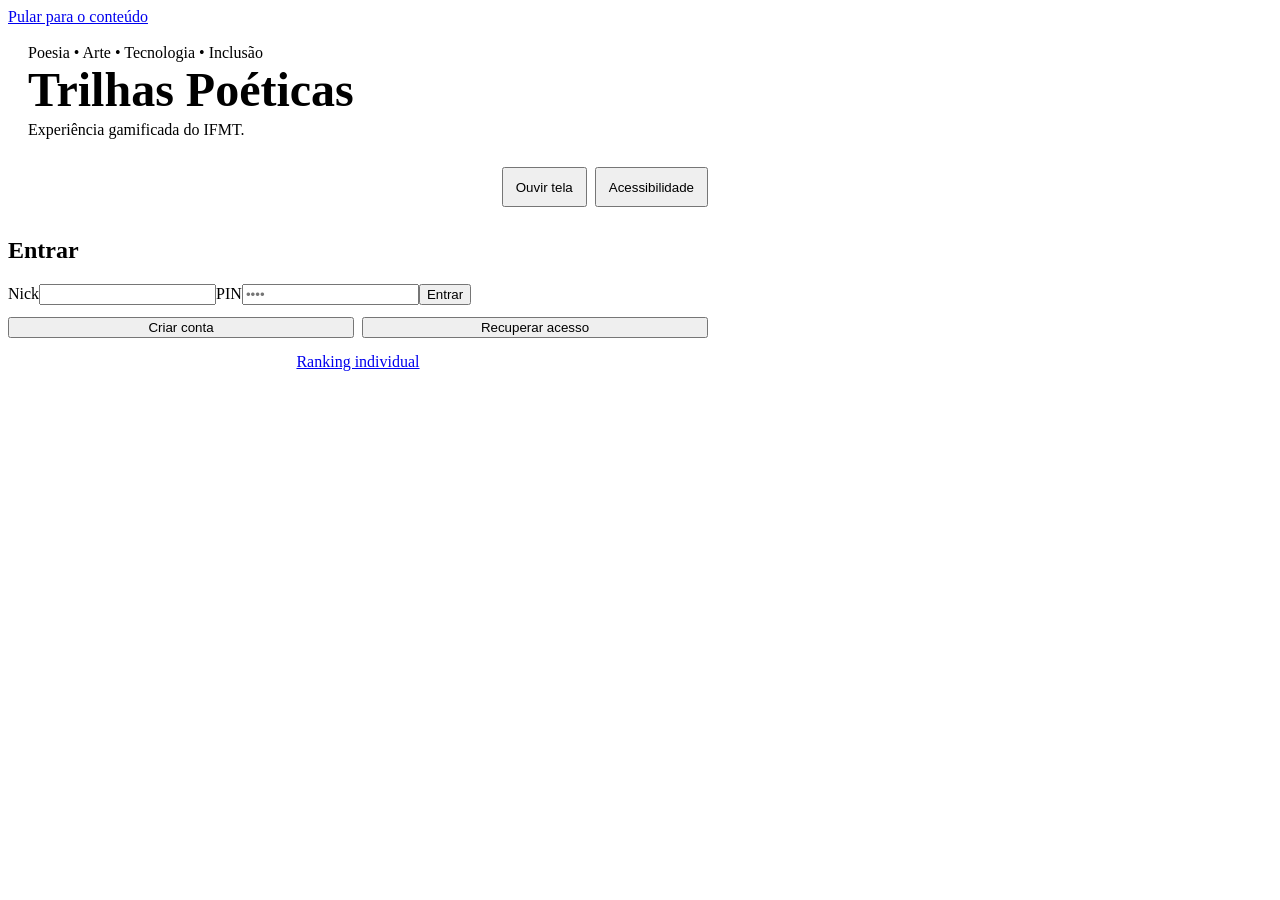
==== commit 9fc1c608: "feat: atualizar entrada para ranking individual" ====
--- a/Projeto-Gamificacao-QR/app/static/pages/index.html
+++ b/Projeto-Gamificacao-QR/app/static/pages/index.html
@@ -1,7 +1,7 @@
 <!doctype html>
 <html lang="pt-BR">
 <head>
-<meta charset="utf-8"><meta name="viewport" content="width=device-width,initial-scale=1"><meta name="theme-color" content="#111827">
+<meta charset="utf-8"><meta name="viewport" content="width=device-width,initial-scale=1"><meta name="theme-color" content="#090a1a">
 <title>Trilhas Poéticas — IFMT</title>
 <link rel="stylesheet" href="/static/css/styles.css"><link rel="stylesheet" href="/static/css/accessibility.css"><link rel="stylesheet" href="/static/css/compact.css">
 <style>
@@ -16,7 +16,7 @@
 <div id="message" class="notice hidden" role="status" aria-live="polite"></div>
 <section id="profile" class="card profile-card hidden" aria-live="polite"></section>
 <section id="forms" class="home-auth">
-<section id="loginSection" class="card auth-card"><h2>Entrar</h2><form id="loginForm"><label for="login_nick">Nick</label><input id="login_nick" name="nick" autocomplete="username" required minlength="3" maxlength="24"><label for="login_pin">PIN</label><input id="login_pin" name="pin" type="password" inputmode="numeric" pattern="[0-9]{4}" maxlength="4" autocomplete="current-password" required placeholder="••••"><button type="submit">Entrar</button></form><div class="home-actions"><button id="showRegister" type="button" class="secondary">Criar conta</button><button id="showRecovery" type="button" class="secondary">Recuperar acesso</button><a class="text-link" href="/ranking">Ranking das equipes</a></div></section>
+<section id="loginSection" class="card auth-card"><h2>Entrar</h2><form id="loginForm"><label for="login_nick">Nick</label><input id="login_nick" name="nick" autocomplete="username" required minlength="3" maxlength="24"><label for="login_pin">PIN</label><input id="login_pin" name="pin" type="password" inputmode="numeric" pattern="[0-9]{4}" maxlength="4" autocomplete="current-password" required placeholder="••••"><button type="submit">Entrar</button></form><div class="home-actions"><button id="showRegister" type="button" class="secondary">Criar conta</button><button id="showRecovery" type="button" class="secondary">Recuperar acesso</button><a class="text-link" href="/ranking">Ranking individual</a></div></section>
 <section id="registerSection" class="card home-panel" hidden><h2>Criar conta</h2><form id="registerForm"><label for="full_name">Nome completo</label><input id="full_name" name="full_name" autocomplete="name" required minlength="3"><label for="nick">Nick</label><input id="nick" name="nick" autocomplete="username" required minlength="3" maxlength="24"><div class="grid two compact-grid"><div><label for="pin">PIN de 4 dígitos</label><input id="pin" name="pin" type="password" inputmode="numeric" pattern="[0-9]{4}" maxlength="4" autocomplete="new-password" required></div><div><label for="pin_confirm">Confirmar PIN</label><input id="pin_confirm" name="pin_confirm" type="password" inputmode="numeric" pattern="[0-9]{4}" maxlength="4" autocomplete="new-password" required></div></div><label for="participant_type">Participante</label><select id="participant_type" name="participant_type" required><option value="student">Aluno IFMT</option><option value="staff">Servidor IFMT</option><option value="external">Público externo</option></select><div id="studentFields"><label for="registration">Matrícula</label><input id="registration" name="registration"><label for="course_class">Curso / turma</label><input id="course_class" name="course_class"></div><div id="externalFields" class="hidden"><label for="institution">Instituição / empresa <span class="muted">(opcional)</span></label><input id="institution" name="institution"></div><div class="panel-actions"><button type="submit">Criar conta</button><button id="backFromRegister" type="button" class="secondary">Voltar</button></div></form></section>
 <section id="recoverSection" class="card home-panel" hidden><h2>Recuperar acesso</h2><form id="recoverForm"><label for="access_code">Código de recuperação</label><input id="access_code" name="access_code" required><div class="grid two compact-grid"><div><label for="recovery_pin">Novo PIN</label><input id="recovery_pin" name="new_pin" type="password" inputmode="numeric" pattern="[0-9]{4}" maxlength="4" required></div><div><label for="recovery_pin_confirm">Confirmar PIN</label><input id="recovery_pin_confirm" name="new_pin_confirm" type="password" inputmode="numeric" pattern="[0-9]{4}" maxlength="4" required></div></div><div class="panel-actions"><button type="submit">Redefinir PIN</button><button id="backFromRecovery" type="button" class="secondary">Voltar</button></div></form></section>
 </section>
@@ -24,6 +24,6 @@
 </main>
 <script src="/static/js/common.js" defer></script><script src="/static/js/index.js" defer></script>
 <script defer>
-(()=>{const login=document.querySelector('#loginSection'),register=document.querySelector('#registerSection'),recovery=document.querySelector('#recoverSection'),scanner=document.querySelector('#qrScannerSection'),status=document.querySelector('#qrStatus'),reader=document.querySelector('#qr-reader');let stream=null,video=null,detector=null,timer=0,running=false,navigating=false;const panels=[login,register,recovery];function show(panel){panels.forEach(p=>p.hidden=p!==panel);if(panel!==login)panel.scrollIntoView({behavior:'smooth',block:'start'})}document.querySelector('#showRegister').onclick=()=>show(register);document.querySelector('#showRecovery').onclick=()=>show(recovery);document.querySelector('#backFromRegister').onclick=()=>show(login);document.querySelector('#backFromRecovery').onclick=()=>show(login);document.querySelector('#openAccessibilityQuick').onclick=()=>window.openAccessibilityPanel?.();document.querySelector('#readPageQuick').onclick=()=>window.speakPage?.();function codeOf(value){const text=String(value||'').trim();if(!text)return null;try{const u=new URL(text,location.origin),m=u.pathname.match(/^\/q\/([^/?#]+)\/?$/i);if(m)return decodeURIComponent(m[1])}catch(_){}return /^[A-Za-z0-9_-]{2,100}$/.test(text)?text:null}async function stop(){running=false;clearTimeout(timer);if(stream){stream.getTracks().forEach(t=>t.stop());stream=null}if(video){video.srcObject=null;video.remove();video=null}reader.replaceChildren()}async function go(value){if(navigating)return;const code=codeOf(value);if(!code){status.textContent='QR inválido.';return}navigating=true;await stop();location.assign(`/q/${encodeURIComponent(code)}`)}async function loop(){if(!running||!video||!detector)return;try{const codes=await detector.detect(video),found=codes.find(x=>x.rawValue);if(found){go(found.rawValue);return}}catch(_){}timer=setTimeout(loop,220)}async function start(){scanner.hidden=false;scanner.scrollIntoView({behavior:'smooth',block:'start'});status.textContent='Abrindo câmera…';if(!('BarcodeDetector' in window)||!navigator.mediaDevices?.getUserMedia){status.textContent='Use a câmera do celular ou digite o código abaixo.';return}try{const formats=await BarcodeDetector.getSupportedFormats();if(!formats.includes('qr_code')){status.textContent='Leitura interna indisponível. Use a câmera do celular ou o código manual.';return}detector=new BarcodeDetector({formats:['qr_code']});stream=await navigator.mediaDevices.getUserMedia({video:{facingMode:{ideal:'environment'},width:{ideal:960},height:{ideal:540}},audio:false});video=document.createElement('video');video.autoplay=true;video.muted=true;video.playsInline=true;video.srcObject=stream;reader.replaceChildren(video);await video.play();running=true;status.textContent='Câmera ativa.';loop()}catch(_){await stop();status.textContent='Não foi possível abrir a câmera. Digite o código abaixo.'}}document.addEventListener('click',e=>{if(e.target.closest('#openQrScanner'))start();if(e.target.closest('#logoutButton')){stop();scanner.hidden=true;show(login)}});document.querySelector('#closeQrScanner').onclick=async()=>{await stop();scanner.hidden=true};document.querySelector('#qrManualForm').onsubmit=e=>{e.preventDefault();go(new FormData(e.target).get('code'))};document.addEventListener('visibilitychange',()=>{if(document.hidden&&running)stop()});})();
+(()=>{const login=document.querySelector('#loginSection'),register=document.querySelector('#registerSection'),recovery=document.querySelector('#recoverSection'),scanner=document.querySelector('#qrScannerSection'),status=document.querySelector('#qrStatus'),reader=document.querySelector('#qr-reader');let stream=null,video=null,detector=null,timer=0,running=false,navigating=false;const panels=[login,register,recovery];function show(panel){panels.forEach(p=>p.hidden=p!==panel);if(panel!==login)panel.scrollIntoView({behavior:'smooth',block:'start'})}document.querySelector('#showRegister').onclick=()=>show(register);document.querySelector('#showRecovery').onclick=()=>show(recovery);document.querySelector('#backFromRegister').onclick=()=>show(login);document.querySelector('#backFromRecovery').onclick=()=>show(recovery);document.querySelector('#backFromRecovery').onclick=()=>show(login);document.querySelector('#openAccessibilityQuick').onclick=()=>window.openAccessibilityPanel?.();document.querySelector('#readPageQuick').onclick=()=>window.speakPage?.();function codeOf(value){const text=String(value||'').trim();if(!text)return null;try{const u=new URL(text,location.origin),m=u.pathname.match(/^\/q\/([^/?#]+)\/?$/i);if(m)return decodeURIComponent(m[1])}catch(_){}return /^[A-Za-z0-9_-]{2,100}$/.test(text)?text:null}async function stop(){running=false;clearTimeout(timer);if(stream){stream.getTracks().forEach(t=>t.stop());stream=null}if(video){video.srcObject=null;video.remove();video=null}reader.replaceChildren()}async function go(value){if(navigating)return;const code=codeOf(value);if(!code){status.textContent='QR inválido.';return}navigating=true;await stop();location.assign(`/q/${encodeURIComponent(code)}`)}async function loop(){if(!running||!video||!detector)return;try{const codes=await detector.detect(video),found=codes.find(x=>x.rawValue);if(found){go(found.rawValue);return}}catch(_){}timer=setTimeout(loop,220)}async function start(){scanner.hidden=false;scanner.scrollIntoView({behavior:'smooth',block:'start'});status.textContent='Abrindo câmera…';if(!('BarcodeDetector' in window)||!navigator.mediaDevices?.getUserMedia){status.textContent='Use a câmera do celular ou digite o código abaixo.';return}try{const formats=await BarcodeDetector.getSupportedFormats();if(!formats.includes('qr_code')){status.textContent='Leitura interna indisponível. Use a câmera do celular ou o código manual.';return}detector=new BarcodeDetector({formats:['qr_code']});stream=await navigator.mediaDevices.getUserMedia({video:{facingMode:{ideal:'environment'},width:{ideal:960},height:{ideal:540}},audio:false});video=document.createElement('video');video.autoplay=true;video.muted=true;video.playsInline=true;video.srcObject=stream;reader.replaceChildren(video);await video.play();running=true;status.textContent='Câmera ativa.';loop()}catch(_){await stop();status.textContent='Não foi possível abrir a câmera. Digite o código abaixo.'}}document.addEventListener('click',e=>{if(e.target.closest('#openQrScanner'))start();if(e.target.closest('#logoutButton')){stop();scanner.hidden=true;show(login)}});document.querySelector('#closeQrScanner').onclick=async()=>{await stop();scanner.hidden=true};document.querySelector('#qrManualForm').onsubmit=e=>{e.preventDefault();go(new FormData(e.target).get('code'))};document.addEventListener('visibilitychange',()=>{if(document.hidden&&running)stop()});})();
 </script>
 </body></html>
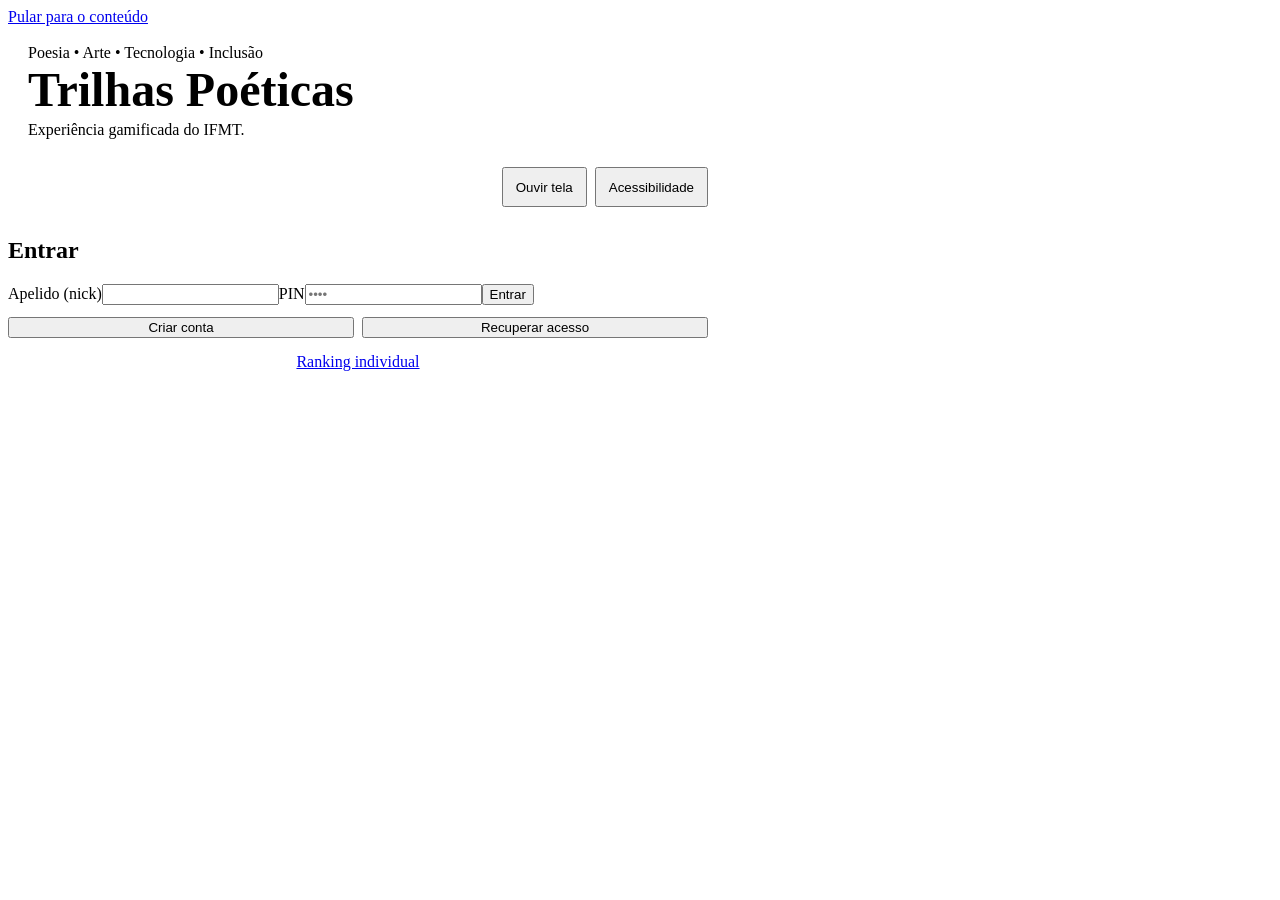
==== commit 329197ca: "copy: padronizar interface principal em pt-BR" ====
--- a/Projeto-Gamificacao-QR/app/static/pages/index.html
+++ b/Projeto-Gamificacao-QR/app/static/pages/index.html
@@ -1,7 +1,7 @@
 <!doctype html>
 <html lang="pt-BR">
 <head>
-<meta charset="utf-8"><meta name="viewport" content="width=device-width,initial-scale=1"><meta name="theme-color" content="#090a1a">
+<meta charset="utf-8"><meta name="viewport" content="width=device-width,initial-scale=1"><meta name="theme-color" content="#080b1c">
 <title>Trilhas Poéticas — IFMT</title>
 <link rel="stylesheet" href="/static/css/styles.css"><link rel="stylesheet" href="/static/css/accessibility.css"><link rel="stylesheet" href="/static/css/compact.css">
 <style>
@@ -16,14 +16,14 @@
 <div id="message" class="notice hidden" role="status" aria-live="polite"></div>
 <section id="profile" class="card profile-card hidden" aria-live="polite"></section>
 <section id="forms" class="home-auth">
-<section id="loginSection" class="card auth-card"><h2>Entrar</h2><form id="loginForm"><label for="login_nick">Nick</label><input id="login_nick" name="nick" autocomplete="username" required minlength="3" maxlength="24"><label for="login_pin">PIN</label><input id="login_pin" name="pin" type="password" inputmode="numeric" pattern="[0-9]{4}" maxlength="4" autocomplete="current-password" required placeholder="••••"><button type="submit">Entrar</button></form><div class="home-actions"><button id="showRegister" type="button" class="secondary">Criar conta</button><button id="showRecovery" type="button" class="secondary">Recuperar acesso</button><a class="text-link" href="/ranking">Ranking individual</a></div></section>
-<section id="registerSection" class="card home-panel" hidden><h2>Criar conta</h2><form id="registerForm"><label for="full_name">Nome completo</label><input id="full_name" name="full_name" autocomplete="name" required minlength="3"><label for="nick">Nick</label><input id="nick" name="nick" autocomplete="username" required minlength="3" maxlength="24"><div class="grid two compact-grid"><div><label for="pin">PIN de 4 dígitos</label><input id="pin" name="pin" type="password" inputmode="numeric" pattern="[0-9]{4}" maxlength="4" autocomplete="new-password" required></div><div><label for="pin_confirm">Confirmar PIN</label><input id="pin_confirm" name="pin_confirm" type="password" inputmode="numeric" pattern="[0-9]{4}" maxlength="4" autocomplete="new-password" required></div></div><label for="participant_type">Participante</label><select id="participant_type" name="participant_type" required><option value="student">Aluno IFMT</option><option value="staff">Servidor IFMT</option><option value="external">Público externo</option></select><div id="studentFields"><label for="registration">Matrícula</label><input id="registration" name="registration"><label for="course_class">Curso / turma</label><input id="course_class" name="course_class"></div><div id="externalFields" class="hidden"><label for="institution">Instituição / empresa <span class="muted">(opcional)</span></label><input id="institution" name="institution"></div><div class="panel-actions"><button type="submit">Criar conta</button><button id="backFromRegister" type="button" class="secondary">Voltar</button></div></form></section>
+<section id="loginSection" class="card auth-card"><h2>Entrar</h2><form id="loginForm"><label for="login_nick">Apelido (nick)</label><input id="login_nick" name="nick" autocomplete="username" required minlength="3" maxlength="24"><label for="login_pin">PIN</label><input id="login_pin" name="pin" type="password" inputmode="numeric" pattern="[0-9]{4}" maxlength="4" autocomplete="current-password" required placeholder="••••"><button type="submit">Entrar</button></form><div class="home-actions"><button id="showRegister" type="button" class="secondary">Criar conta</button><button id="showRecovery" type="button" class="secondary">Recuperar acesso</button><a class="text-link" href="/ranking">Ranking individual</a></div></section>
+<section id="registerSection" class="card home-panel" hidden><h2>Criar conta</h2><form id="registerForm"><label for="full_name">Nome completo</label><input id="full_name" name="full_name" autocomplete="name" required minlength="3"><label for="nick">Apelido (nick)</label><input id="nick" name="nick" autocomplete="username" required minlength="3" maxlength="24"><div class="grid two compact-grid"><div><label for="pin">PIN de 4 dígitos</label><input id="pin" name="pin" type="password" inputmode="numeric" pattern="[0-9]{4}" maxlength="4" autocomplete="new-password" required></div><div><label for="pin_confirm">Confirmar PIN</label><input id="pin_confirm" name="pin_confirm" type="password" inputmode="numeric" pattern="[0-9]{4}" maxlength="4" autocomplete="new-password" required></div></div><label for="participant_type">Tipo de participante</label><select id="participant_type" name="participant_type" required><option value="student">Aluno IFMT</option><option value="staff">Servidor IFMT</option><option value="external">Público externo</option></select><div id="studentFields"><label for="registration">Matrícula</label><input id="registration" name="registration"><label for="course_class">Curso / turma</label><input id="course_class" name="course_class"></div><div id="externalFields" class="hidden"><label for="institution">Instituição / empresa <span class="muted">(opcional)</span></label><input id="institution" name="institution"></div><div class="panel-actions"><button type="submit">Criar conta</button><button id="backFromRegister" type="button" class="secondary">Voltar</button></div></form></section>
 <section id="recoverSection" class="card home-panel" hidden><h2>Recuperar acesso</h2><form id="recoverForm"><label for="access_code">Código de recuperação</label><input id="access_code" name="access_code" required><div class="grid two compact-grid"><div><label for="recovery_pin">Novo PIN</label><input id="recovery_pin" name="new_pin" type="password" inputmode="numeric" pattern="[0-9]{4}" maxlength="4" required></div><div><label for="recovery_pin_confirm">Confirmar PIN</label><input id="recovery_pin_confirm" name="new_pin_confirm" type="password" inputmode="numeric" pattern="[0-9]{4}" maxlength="4" required></div></div><div class="panel-actions"><button type="submit">Redefinir PIN</button><button id="backFromRecovery" type="button" class="secondary">Voltar</button></div></form></section>
 </section>
-<section id="qrScannerSection" class="card qr-panel" hidden><h2>Ler QR Code</h2><p class="muted">A câmera nativa do celular é a opção mais rápida. O leitor abaixo é uma alternativa.</p><div class="qr-reader-wrap"><div id="qr-reader" aria-label="Câmera para leitura do QR Code"></div></div><p id="qrStatus" class="qr-status" role="status" aria-live="polite">Preparando câmera…</p><form id="qrManualForm" class="qr-manual-row"><div><label for="qrManualCode">Código do QR</label><input id="qrManualCode" name="code" maxlength="100" required></div><button type="submit" class="secondary">Abrir</button></form><button id="closeQrScanner" type="button" class="secondary">Fechar câmera</button></section>
+<section id="qrScannerSection" class="card qr-panel" hidden><h2>Ler código QR</h2><p class="muted">A câmera nativa do celular é a opção mais rápida. O leitor abaixo é uma alternativa.</p><div class="qr-reader-wrap"><div id="qr-reader" aria-label="Câmera para leitura do código QR"></div></div><p id="qrStatus" class="qr-status" role="status" aria-live="polite">Preparando câmera…</p><form id="qrManualForm" class="qr-manual-row"><div><label for="qrManualCode">Código do QR</label><input id="qrManualCode" name="code" maxlength="100" required></div><button type="submit" class="secondary">Abrir</button></form><button id="closeQrScanner" type="button" class="secondary">Fechar câmera</button></section>
 </main>
 <script src="/static/js/common.js" defer></script><script src="/static/js/index.js" defer></script>
 <script defer>
-(()=>{const login=document.querySelector('#loginSection'),register=document.querySelector('#registerSection'),recovery=document.querySelector('#recoverSection'),scanner=document.querySelector('#qrScannerSection'),status=document.querySelector('#qrStatus'),reader=document.querySelector('#qr-reader');let stream=null,video=null,detector=null,timer=0,running=false,navigating=false;const panels=[login,register,recovery];function show(panel){panels.forEach(p=>p.hidden=p!==panel);if(panel!==login)panel.scrollIntoView({behavior:'smooth',block:'start'})}document.querySelector('#showRegister').onclick=()=>show(register);document.querySelector('#showRecovery').onclick=()=>show(recovery);document.querySelector('#backFromRegister').onclick=()=>show(login);document.querySelector('#backFromRecovery').onclick=()=>show(recovery);document.querySelector('#backFromRecovery').onclick=()=>show(login);document.querySelector('#openAccessibilityQuick').onclick=()=>window.openAccessibilityPanel?.();document.querySelector('#readPageQuick').onclick=()=>window.speakPage?.();function codeOf(value){const text=String(value||'').trim();if(!text)return null;try{const u=new URL(text,location.origin),m=u.pathname.match(/^\/q\/([^/?#]+)\/?$/i);if(m)return decodeURIComponent(m[1])}catch(_){}return /^[A-Za-z0-9_-]{2,100}$/.test(text)?text:null}async function stop(){running=false;clearTimeout(timer);if(stream){stream.getTracks().forEach(t=>t.stop());stream=null}if(video){video.srcObject=null;video.remove();video=null}reader.replaceChildren()}async function go(value){if(navigating)return;const code=codeOf(value);if(!code){status.textContent='QR inválido.';return}navigating=true;await stop();location.assign(`/q/${encodeURIComponent(code)}`)}async function loop(){if(!running||!video||!detector)return;try{const codes=await detector.detect(video),found=codes.find(x=>x.rawValue);if(found){go(found.rawValue);return}}catch(_){}timer=setTimeout(loop,220)}async function start(){scanner.hidden=false;scanner.scrollIntoView({behavior:'smooth',block:'start'});status.textContent='Abrindo câmera…';if(!('BarcodeDetector' in window)||!navigator.mediaDevices?.getUserMedia){status.textContent='Use a câmera do celular ou digite o código abaixo.';return}try{const formats=await BarcodeDetector.getSupportedFormats();if(!formats.includes('qr_code')){status.textContent='Leitura interna indisponível. Use a câmera do celular ou o código manual.';return}detector=new BarcodeDetector({formats:['qr_code']});stream=await navigator.mediaDevices.getUserMedia({video:{facingMode:{ideal:'environment'},width:{ideal:960},height:{ideal:540}},audio:false});video=document.createElement('video');video.autoplay=true;video.muted=true;video.playsInline=true;video.srcObject=stream;reader.replaceChildren(video);await video.play();running=true;status.textContent='Câmera ativa.';loop()}catch(_){await stop();status.textContent='Não foi possível abrir a câmera. Digite o código abaixo.'}}document.addEventListener('click',e=>{if(e.target.closest('#openQrScanner'))start();if(e.target.closest('#logoutButton')){stop();scanner.hidden=true;show(login)}});document.querySelector('#closeQrScanner').onclick=async()=>{await stop();scanner.hidden=true};document.querySelector('#qrManualForm').onsubmit=e=>{e.preventDefault();go(new FormData(e.target).get('code'))};document.addEventListener('visibilitychange',()=>{if(document.hidden&&running)stop()});})();
+(()=>{const login=document.querySelector('#loginSection'),register=document.querySelector('#registerSection'),recovery=document.querySelector('#recoverSection'),scanner=document.querySelector('#qrScannerSection'),status=document.querySelector('#qrStatus'),reader=document.querySelector('#qr-reader');let stream=null,video=null,detector=null,timer=0,running=false,navigating=false;const panels=[login,register,recovery];function show(panel){panels.forEach(p=>p.hidden=p!==panel);if(panel!==login)panel.scrollIntoView({behavior:'smooth',block:'start'})}document.querySelector('#showRegister').onclick=()=>show(register);document.querySelector('#showRecovery').onclick=()=>show(recovery);document.querySelector('#backFromRegister').onclick=()=>show(login);document.querySelector('#backFromRecovery').onclick=()=>show(login);document.querySelector('#openAccessibilityQuick').onclick=()=>window.openAccessibilityPanel?.();document.querySelector('#readPageQuick').onclick=()=>window.speakPage?.();function codeOf(value){const text=String(value||'').trim();if(!text)return null;try{const u=new URL(text,location.origin),m=u.pathname.match(/^\/q\/([^/?#]+)\/?$/i);if(m)return decodeURIComponent(m[1])}catch(_){}return /^[A-Za-z0-9_-]{2,100}$/.test(text)?text:null}async function stop(){running=false;clearTimeout(timer);if(stream){stream.getTracks().forEach(t=>t.stop());stream=null}if(video){video.srcObject=null;video.remove();video=null}reader.replaceChildren()}async function go(value){if(navigating)return;const code=codeOf(value);if(!code){status.textContent='Código QR inválido.';return}navigating=true;await stop();location.assign(`/q/${encodeURIComponent(code)}`)}async function loop(){if(!running||!video||!detector)return;try{const codes=await detector.detect(video),found=codes.find(x=>x.rawValue);if(found){go(found.rawValue);return}}catch(_){}timer=setTimeout(loop,220)}async function start(){scanner.hidden=false;scanner.scrollIntoView({behavior:'smooth',block:'start'});status.textContent='Abrindo câmera…';if(!('BarcodeDetector' in window)||!navigator.mediaDevices?.getUserMedia){status.textContent='Use a câmera do celular ou digite o código abaixo.';return}try{const formats=await BarcodeDetector.getSupportedFormats();if(!formats.includes('qr_code')){status.textContent='Leitura interna indisponível. Use a câmera do celular ou o código manual.';return}detector=new BarcodeDetector({formats:['qr_code']});stream=await navigator.mediaDevices.getUserMedia({video:{facingMode:{ideal:'environment'},width:{ideal:960},height:{ideal:540}},audio:false});video=document.createElement('video');video.autoplay=true;video.muted=true;video.playsInline=true;video.srcObject=stream;reader.replaceChildren(video);await video.play();running=true;status.textContent='Câmera ativa.';loop()}catch(_){await stop();status.textContent='Não foi possível abrir a câmera. Digite o código abaixo.'}}document.addEventListener('click',e=>{if(e.target.closest('#openQrScanner'))start();if(e.target.closest('#logoutButton')){stop();scanner.hidden=true;show(login)}});document.querySelector('#closeQrScanner').onclick=async()=>{await stop();scanner.hidden=true};document.querySelector('#qrManualForm').onsubmit=e=>{e.preventDefault();go(new FormData(e.target).get('code'))};document.addEventListener('visibilitychange',()=>{if(document.hidden&&running)stop()});})();
 </script>
 </body></html>
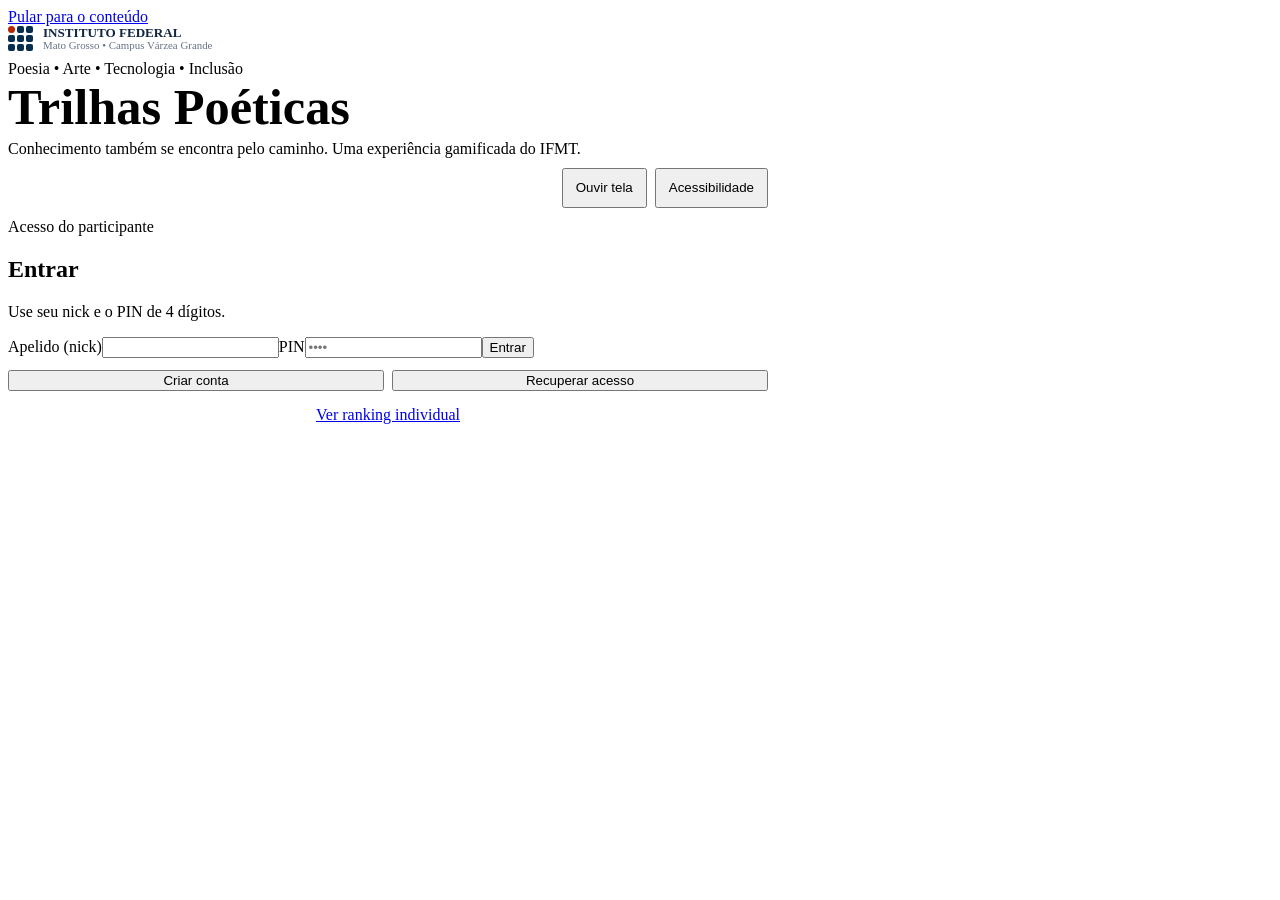
==== commit a8d699c8: "style: redesenhar login e home do participante" ====
--- a/Projeto-Gamificacao-QR/app/static/pages/index.html
+++ b/Projeto-Gamificacao-QR/app/static/pages/index.html
@@ -1,28 +1,31 @@
 <!doctype html>
 <html lang="pt-BR">
 <head>
-<meta charset="utf-8"><meta name="viewport" content="width=device-width,initial-scale=1"><meta name="theme-color" content="#080b1c">
+<meta charset="utf-8"><meta name="viewport" content="width=device-width,initial-scale=1"><meta name="theme-color" content="#f6f7fa">
 <title>Trilhas Poéticas — IFMT</title>
 <link rel="stylesheet" href="/static/css/styles.css"><link rel="stylesheet" href="/static/css/accessibility.css"><link rel="stylesheet" href="/static/css/compact.css">
 <style>
-.home-shell{max-width:700px}.compact-hero{padding:18px 20px;margin:0 0 10px}.compact-hero h1{font-size:clamp(2rem,7vw,3rem);margin:0 0 4px}.compact-hero p{margin:0;color:var(--muted)}.quick-tools{display:flex;justify-content:flex-end;gap:8px;margin:0 0 10px}.quick-tools button{width:auto;min-height:40px;padding:8px 12px}.home-auth{display:grid;gap:10px}.home-auth>.card{margin:0}.home-actions{display:grid;grid-template-columns:1fr 1fr;gap:8px;margin-top:12px}.home-actions .text-link{grid-column:1/-1;text-align:center;padding:7px}.home-panel[hidden],.qr-panel[hidden]{display:none!important}.panel-actions{display:grid;grid-template-columns:1fr auto;gap:8px;margin-top:14px}.qr-reader-wrap{margin-top:10px;padding:6px;border-radius:12px;background:#080d18;min-height:220px;display:grid;place-items:center}#qr-reader{width:100%;overflow:hidden;border-radius:10px}#qr-reader video{display:block;width:100%;border-radius:10px}.qr-status{margin:8px 0;color:var(--muted);text-align:center}.qr-manual-row{display:grid;grid-template-columns:1fr auto;gap:8px;align-items:end}.qr-manual-row button{width:auto;min-width:90px}@media(max-width:640px){main.home-shell{width:min(100% - 20px,700px)}.quick-tools{justify-content:stretch}.quick-tools button{flex:1}.home-actions,.panel-actions,.qr-manual-row{grid-template-columns:1fr}.home-actions .text-link{grid-column:auto}.panel-actions .secondary,.qr-manual-row button{width:100%}}
+.home-shell{max-width:760px}.compact-hero{margin:0 0 10px}.compact-hero h1{font-size:clamp(2rem,7vw,3.15rem);margin:0 0 4px}.compact-hero p{margin:0}.quick-tools{display:flex;justify-content:flex-end;gap:8px;margin:0 0 10px}.quick-tools button{width:auto;min-height:40px;padding:8px 12px}.home-auth{display:grid;gap:10px}.home-auth>.card{margin:0}.home-actions{display:grid;grid-template-columns:1fr 1fr;gap:8px;margin-top:12px}.home-actions .text-link{grid-column:1/-1;text-align:center;padding:7px}.home-panel[hidden],.qr-panel[hidden]{display:none!important}.panel-actions{display:grid;grid-template-columns:1fr auto;gap:8px;margin-top:14px}.qr-reader-wrap{margin-top:10px;padding:6px;border-radius:12px;min-height:220px;display:grid;place-items:center}#qr-reader{width:100%;overflow:hidden;border-radius:10px}#qr-reader video{display:block;width:100%;border-radius:10px}.qr-status{margin:8px 0;text-align:center}.qr-manual-row{display:grid;grid-template-columns:1fr auto;gap:8px;align-items:end}.qr-manual-row button{width:auto;min-width:90px}.conditional-field[hidden]{display:none!important}.brand-lockup{display:flex;align-items:center;gap:10px;margin-bottom:8px}.brand-mark{display:grid;grid-template-columns:repeat(3,7px);gap:2px;width:max-content}.brand-mark i{display:block;width:7px;height:7px;border-radius:2px;background:#062f4f}.brand-mark i:first-child{background:#b82601;border-radius:50%}.brand-copy{display:flex;flex-direction:column;line-height:1.08}.brand-copy strong{font-size:.82rem;color:#102641}.brand-copy span{font-size:.68rem;color:#667286}@media(max-width:640px){main.home-shell{width:min(100% - 20px,760px)}.quick-tools{justify-content:stretch}.quick-tools button{flex:1}.home-actions,.panel-actions,.qr-manual-row{grid-template-columns:1fr}.home-actions .text-link{grid-column:auto}.panel-actions .secondary,.qr-manual-row button{width:100%}}
 </style>
 </head>
-<body>
+<body class="institutional-page home-page">
 <a class="skip-link" href="#conteudo">Pular para o conteúdo</a>
 <main id="conteudo" class="home-shell">
-<header class="hero compact-hero"><span class="eyebrow">Poesia • Arte • Tecnologia • Inclusão</span><h1>Trilhas Poéticas</h1><p>Experiência gamificada do IFMT.</p></header>
+<header class="hero compact-hero">
+  <div class="brand-lockup" aria-label="Instituto Federal de Mato Grosso"><span class="brand-mark" aria-hidden="true"><i></i><i></i><i></i><i></i><i></i><i></i><i></i><i></i><i></i></span><span class="brand-copy"><strong>INSTITUTO FEDERAL</strong><span>Mato Grosso • Campus Várzea Grande</span></span></div>
+  <div class="hero-copy"><span class="eyebrow">Poesia • Arte • Tecnologia • Inclusão</span><h1>Trilhas Poéticas</h1><p>Conhecimento também se encontra pelo caminho. Uma experiência gamificada do IFMT.</p></div>
+</header>
 <div class="quick-tools" aria-label="Áudio e acessibilidade"><button id="readPageQuick" type="button" class="secondary compact">Ouvir tela</button><button id="openAccessibilityQuick" type="button" class="secondary compact">Acessibilidade</button></div>
 <div id="message" class="notice hidden" role="status" aria-live="polite"></div>
 <section id="profile" class="card profile-card hidden" aria-live="polite"></section>
 <section id="forms" class="home-auth">
-<section id="loginSection" class="card auth-card"><h2>Entrar</h2><form id="loginForm"><label for="login_nick">Apelido (nick)</label><input id="login_nick" name="nick" autocomplete="username" required minlength="3" maxlength="24"><label for="login_pin">PIN</label><input id="login_pin" name="pin" type="password" inputmode="numeric" pattern="[0-9]{4}" maxlength="4" autocomplete="current-password" required placeholder="••••"><button type="submit">Entrar</button></form><div class="home-actions"><button id="showRegister" type="button" class="secondary">Criar conta</button><button id="showRecovery" type="button" class="secondary">Recuperar acesso</button><a class="text-link" href="/ranking">Ranking individual</a></div></section>
-<section id="registerSection" class="card home-panel" hidden><h2>Criar conta</h2><form id="registerForm"><label for="full_name">Nome completo</label><input id="full_name" name="full_name" autocomplete="name" required minlength="3"><label for="nick">Apelido (nick)</label><input id="nick" name="nick" autocomplete="username" required minlength="3" maxlength="24"><div class="grid two compact-grid"><div><label for="pin">PIN de 4 dígitos</label><input id="pin" name="pin" type="password" inputmode="numeric" pattern="[0-9]{4}" maxlength="4" autocomplete="new-password" required></div><div><label for="pin_confirm">Confirmar PIN</label><input id="pin_confirm" name="pin_confirm" type="password" inputmode="numeric" pattern="[0-9]{4}" maxlength="4" autocomplete="new-password" required></div></div><label for="participant_type">Tipo de participante</label><select id="participant_type" name="participant_type" required><option value="student">Aluno IFMT</option><option value="staff">Servidor IFMT</option><option value="external">Público externo</option></select><div id="studentFields"><label for="registration">Matrícula</label><input id="registration" name="registration"><label for="course_class">Curso / turma</label><input id="course_class" name="course_class"></div><div id="externalFields" class="hidden"><label for="institution">Instituição / empresa <span class="muted">(opcional)</span></label><input id="institution" name="institution"></div><div class="panel-actions"><button type="submit">Criar conta</button><button id="backFromRegister" type="button" class="secondary">Voltar</button></div></form></section>
-<section id="recoverSection" class="card home-panel" hidden><h2>Recuperar acesso</h2><form id="recoverForm"><label for="access_code">Código de recuperação</label><input id="access_code" name="access_code" required><div class="grid two compact-grid"><div><label for="recovery_pin">Novo PIN</label><input id="recovery_pin" name="new_pin" type="password" inputmode="numeric" pattern="[0-9]{4}" maxlength="4" required></div><div><label for="recovery_pin_confirm">Confirmar PIN</label><input id="recovery_pin_confirm" name="new_pin_confirm" type="password" inputmode="numeric" pattern="[0-9]{4}" maxlength="4" required></div></div><div class="panel-actions"><button type="submit">Redefinir PIN</button><button id="backFromRecovery" type="button" class="secondary">Voltar</button></div></form></section>
+<section id="loginSection" class="card auth-card"><span class="eyebrow">Acesso do participante</span><h2>Entrar</h2><p class="muted">Use seu nick e o PIN de 4 dígitos.</p><form id="loginForm"><label for="login_nick">Apelido (nick)</label><input id="login_nick" name="nick" autocomplete="username" required minlength="3" maxlength="24"><label for="login_pin">PIN</label><input id="login_pin" name="pin" type="password" inputmode="numeric" pattern="[0-9]{4}" maxlength="4" autocomplete="current-password" required placeholder="••••"><button type="submit">Entrar</button></form><div class="home-actions"><button id="showRegister" type="button" class="secondary">Criar conta</button><button id="showRecovery" type="button" class="secondary">Recuperar acesso</button><a class="text-link" href="/ranking">Ver ranking individual</a></div></section>
+<section id="registerSection" class="card home-panel" hidden><span class="eyebrow">Novo participante</span><h2>Criar conta</h2><form id="registerForm"><label for="full_name">Nome completo</label><input id="full_name" name="full_name" autocomplete="name" required minlength="3"><label for="nick">Apelido (nick)</label><input id="nick" name="nick" autocomplete="username" required minlength="3" maxlength="24"><div class="grid two compact-grid"><div><label for="pin">PIN de 4 dígitos</label><input id="pin" name="pin" type="password" inputmode="numeric" pattern="[0-9]{4}" maxlength="4" autocomplete="new-password" required></div><div><label for="pin_confirm">Confirmar PIN</label><input id="pin_confirm" name="pin_confirm" type="password" inputmode="numeric" pattern="[0-9]{4}" maxlength="4" autocomplete="new-password" required></div></div><label for="participant_type">Tipo de participante</label><select id="participant_type" name="participant_type" required><option value="student">Aluno IFMT</option><option value="staff">Servidor IFMT</option><option value="external">Visitante / comunidade externa</option></select><div id="studentFields"><label for="campus_select">Campus</label><select id="campus_select" required><option value="IFMT — Campus Várzea Grande">IFMT — Campus Várzea Grande</option><option value="__other__">Outro campus</option></select><div id="campusOtherWrap" class="conditional-field" hidden><label for="campus_other">Digite o campus</label><input id="campus_other" maxlength="160" autocomplete="organization"></div><label for="course_select">Curso</label><select id="course_select" required><option value="Tecnologia em Inteligência Artificial e Ciência de Dados">Tecnologia em Inteligência Artificial e Ciência de Dados</option><option value="Tecnologia em Gestão Pública">Tecnologia em Gestão Pública</option><option value="Informática para Internet">Informática para Internet</option><option value="Logística">Logística</option><option value="Edificações">Edificações</option><option value="__other__">Outro curso</option></select><div id="courseOtherWrap" class="conditional-field" hidden><label for="course_other">Digite o curso</label><input id="course_other" maxlength="160"></div></div><fieldset class="avatar-fieldset"><legend>Escolha seu avatar</legend><p class="muted">Sem fotos: escolha uma ilustração para representar você no ranking.</p><input type="hidden" id="avatar_key" name="avatar_key" value="avatar-01"><div id="registerAvatarPicker" class="avatar-picker" aria-label="Avatares disponíveis"></div></fieldset><div class="panel-actions"><button type="submit">Criar conta</button><button id="backFromRegister" type="button" class="secondary">Voltar</button></div></form></section>
+<section id="recoverSection" class="card home-panel" hidden><span class="eyebrow">Recuperação</span><h2>Recuperar acesso</h2><form id="recoverForm"><label for="access_code">Código de recuperação</label><input id="access_code" name="access_code" required><div class="grid two compact-grid"><div><label for="recovery_pin">Novo PIN</label><input id="recovery_pin" name="new_pin" type="password" inputmode="numeric" pattern="[0-9]{4}" maxlength="4" required></div><div><label for="recovery_pin_confirm">Confirmar PIN</label><input id="recovery_pin_confirm" name="new_pin_confirm" type="password" inputmode="numeric" pattern="[0-9]{4}" maxlength="4" required></div></div><div class="panel-actions"><button type="submit">Redefinir PIN</button><button id="backFromRecovery" type="button" class="secondary">Voltar</button></div></form></section>
 </section>
-<section id="qrScannerSection" class="card qr-panel" hidden><h2>Ler código QR</h2><p class="muted">A câmera nativa do celular é a opção mais rápida. O leitor abaixo é uma alternativa.</p><div class="qr-reader-wrap"><div id="qr-reader" aria-label="Câmera para leitura do código QR"></div></div><p id="qrStatus" class="qr-status" role="status" aria-live="polite">Preparando câmera…</p><form id="qrManualForm" class="qr-manual-row"><div><label for="qrManualCode">Código do QR</label><input id="qrManualCode" name="code" maxlength="100" required></div><button type="submit" class="secondary">Abrir</button></form><button id="closeQrScanner" type="button" class="secondary">Fechar câmera</button></section>
+<section id="qrScannerSection" class="card qr-panel" hidden><span class="eyebrow">Próximo desafio</span><h2>Ler código QR</h2><p class="muted">Aponte a câmera para um dos QR Codes da experiência. Se preferir, digite o código manualmente.</p><div class="qr-reader-wrap"><div id="qr-reader" aria-label="Câmera para leitura do código QR"></div></div><p id="qrStatus" class="qr-status muted" role="status" aria-live="polite">Preparando câmera…</p><form id="qrManualForm" class="qr-manual-row"><div><label for="qrManualCode">Código do QR</label><input id="qrManualCode" name="code" maxlength="100" required></div><button type="submit" class="secondary">Abrir</button></form><button id="closeQrScanner" type="button" class="secondary">Fechar câmera</button></section>
 </main>
-<script src="/static/js/common.js" defer></script><script src="/static/js/index.js" defer></script>
+<script src="/static/js/avatars.js" defer></script><script src="/static/js/common.js" defer></script><script src="/static/js/index.js" defer></script>
 <script defer>
 (()=>{const login=document.querySelector('#loginSection'),register=document.querySelector('#registerSection'),recovery=document.querySelector('#recoverSection'),scanner=document.querySelector('#qrScannerSection'),status=document.querySelector('#qrStatus'),reader=document.querySelector('#qr-reader');let stream=null,video=null,detector=null,timer=0,running=false,navigating=false;const panels=[login,register,recovery];function show(panel){panels.forEach(p=>p.hidden=p!==panel);if(panel!==login)panel.scrollIntoView({behavior:'smooth',block:'start'})}document.querySelector('#showRegister').onclick=()=>show(register);document.querySelector('#showRecovery').onclick=()=>show(recovery);document.querySelector('#backFromRegister').onclick=()=>show(login);document.querySelector('#backFromRecovery').onclick=()=>show(login);document.querySelector('#openAccessibilityQuick').onclick=()=>window.openAccessibilityPanel?.();document.querySelector('#readPageQuick').onclick=()=>window.speakPage?.();function codeOf(value){const text=String(value||'').trim();if(!text)return null;try{const u=new URL(text,location.origin),m=u.pathname.match(/^\/q\/([^/?#]+)\/?$/i);if(m)return decodeURIComponent(m[1])}catch(_){}return /^[A-Za-z0-9_-]{2,100}$/.test(text)?text:null}async function stop(){running=false;clearTimeout(timer);if(stream){stream.getTracks().forEach(t=>t.stop());stream=null}if(video){video.srcObject=null;video.remove();video=null}reader.replaceChildren()}async function go(value){if(navigating)return;const code=codeOf(value);if(!code){status.textContent='Código QR inválido.';return}navigating=true;await stop();location.assign(`/q/${encodeURIComponent(code)}`)}async function loop(){if(!running||!video||!detector)return;try{const codes=await detector.detect(video),found=codes.find(x=>x.rawValue);if(found){go(found.rawValue);return}}catch(_){}timer=setTimeout(loop,220)}async function start(){scanner.hidden=false;scanner.scrollIntoView({behavior:'smooth',block:'start'});status.textContent='Abrindo câmera…';if(!('BarcodeDetector' in window)||!navigator.mediaDevices?.getUserMedia){status.textContent='Use a câmera do celular ou digite o código abaixo.';return}try{const formats=await BarcodeDetector.getSupportedFormats();if(!formats.includes('qr_code')){status.textContent='Leitura interna indisponível. Use a câmera do celular ou o código manual.';return}detector=new BarcodeDetector({formats:['qr_code']});stream=await navigator.mediaDevices.getUserMedia({video:{facingMode:{ideal:'environment'},width:{ideal:960},height:{ideal:540}},audio:false});video=document.createElement('video');video.autoplay=true;video.muted=true;video.playsInline=true;video.srcObject=stream;reader.replaceChildren(video);await video.play();running=true;status.textContent='Câmera ativa.';loop()}catch(_){await stop();status.textContent='Não foi possível abrir a câmera. Digite o código abaixo.'}}document.addEventListener('click',e=>{if(e.target.closest('#openQrScanner'))start();if(e.target.closest('#logoutButton')){stop();scanner.hidden=true;show(login)}});document.querySelector('#closeQrScanner').onclick=async()=>{await stop();scanner.hidden=true};document.querySelector('#qrManualForm').onsubmit=e=>{e.preventDefault();go(new FormData(e.target).get('code'))};document.addEventListener('visibilitychange',()=>{if(document.hidden&&running)stop()});})();
 </script>
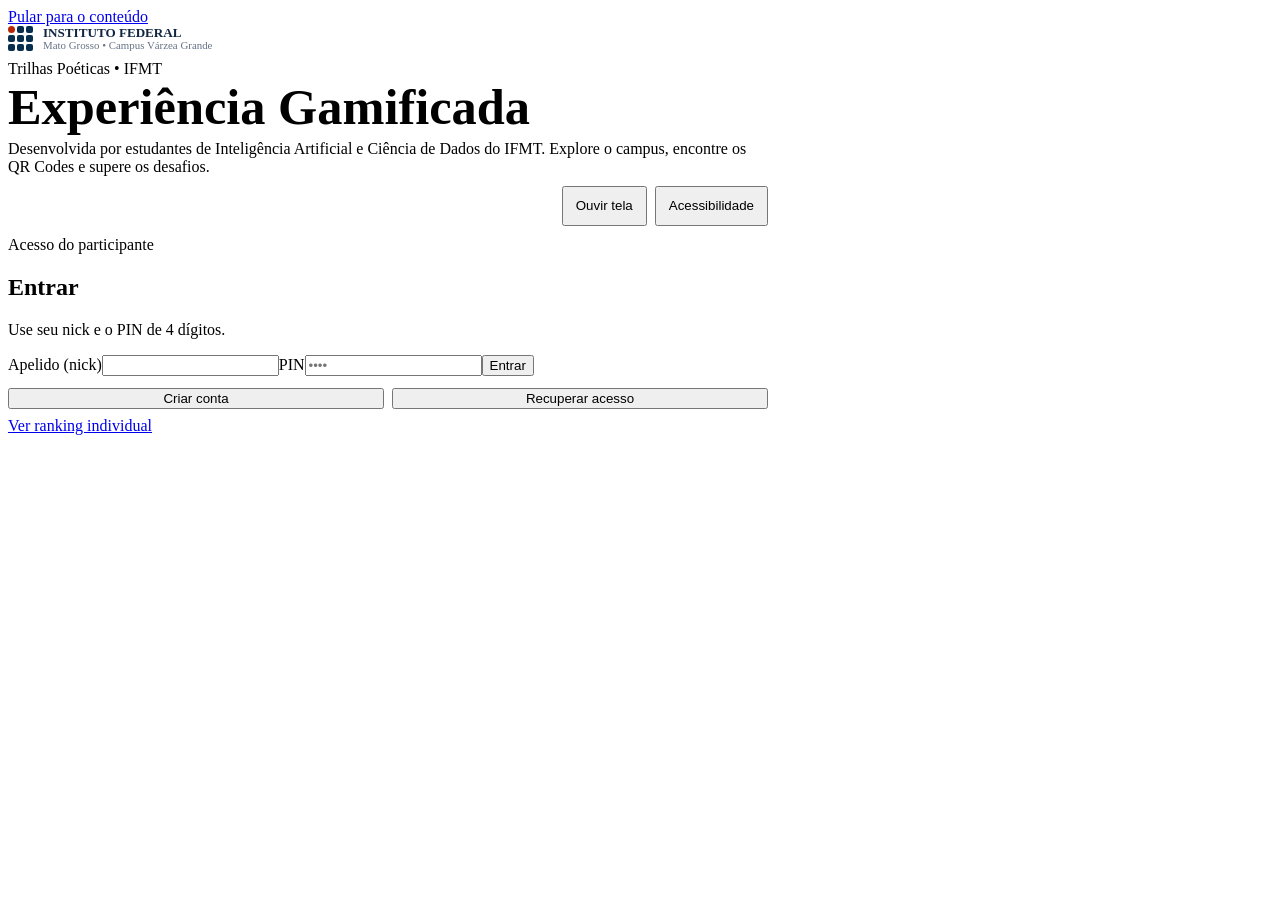
==== commit cc16ed88: "style: finalizar home e destacar acesso ao ranking" ====
--- a/Projeto-Gamificacao-QR/app/static/pages/index.html
+++ b/Projeto-Gamificacao-QR/app/static/pages/index.html
@@ -2,10 +2,10 @@
 <html lang="pt-BR">
 <head>
 <meta charset="utf-8"><meta name="viewport" content="width=device-width,initial-scale=1"><meta name="theme-color" content="#f6f7fa">
-<title>Trilhas Poéticas — IFMT</title>
-<link rel="stylesheet" href="/static/css/styles.css"><link rel="stylesheet" href="/static/css/accessibility.css"><link rel="stylesheet" href="/static/css/compact.css">
+<title>Experiência Gamificada — IFMT</title>
+<link rel="stylesheet" href="/static/css/styles.css"><link rel="stylesheet" href="/static/css/accessibility.css"><link rel="stylesheet" href="/static/css/compact.css"><link rel="stylesheet" href="/static/css/final-polish.css">
 <style>
-.home-shell{max-width:760px}.compact-hero{margin:0 0 10px}.compact-hero h1{font-size:clamp(2rem,7vw,3.15rem);margin:0 0 4px}.compact-hero p{margin:0}.quick-tools{display:flex;justify-content:flex-end;gap:8px;margin:0 0 10px}.quick-tools button{width:auto;min-height:40px;padding:8px 12px}.home-auth{display:grid;gap:10px}.home-auth>.card{margin:0}.home-actions{display:grid;grid-template-columns:1fr 1fr;gap:8px;margin-top:12px}.home-actions .text-link{grid-column:1/-1;text-align:center;padding:7px}.home-panel[hidden],.qr-panel[hidden]{display:none!important}.panel-actions{display:grid;grid-template-columns:1fr auto;gap:8px;margin-top:14px}.qr-reader-wrap{margin-top:10px;padding:6px;border-radius:12px;min-height:220px;display:grid;place-items:center}#qr-reader{width:100%;overflow:hidden;border-radius:10px}#qr-reader video{display:block;width:100%;border-radius:10px}.qr-status{margin:8px 0;text-align:center}.qr-manual-row{display:grid;grid-template-columns:1fr auto;gap:8px;align-items:end}.qr-manual-row button{width:auto;min-width:90px}.conditional-field[hidden]{display:none!important}.brand-lockup{display:flex;align-items:center;gap:10px;margin-bottom:8px}.brand-mark{display:grid;grid-template-columns:repeat(3,7px);gap:2px;width:max-content}.brand-mark i{display:block;width:7px;height:7px;border-radius:2px;background:#062f4f}.brand-mark i:first-child{background:#b82601;border-radius:50%}.brand-copy{display:flex;flex-direction:column;line-height:1.08}.brand-copy strong{font-size:.82rem;color:#102641}.brand-copy span{font-size:.68rem;color:#667286}@media(max-width:640px){main.home-shell{width:min(100% - 20px,760px)}.quick-tools{justify-content:stretch}.quick-tools button{flex:1}.home-actions,.panel-actions,.qr-manual-row{grid-template-columns:1fr}.home-actions .text-link{grid-column:auto}.panel-actions .secondary,.qr-manual-row button{width:100%}}
+.home-shell{max-width:760px}.compact-hero{margin:0 0 10px}.compact-hero h1{font-size:clamp(2rem,7vw,3.15rem);margin:0 0 4px}.compact-hero p{margin:0}.quick-tools{display:flex;justify-content:flex-end;gap:8px;margin:0 0 10px}.quick-tools button{width:auto;min-height:40px;padding:8px 12px}.home-auth{display:grid;gap:10px}.home-auth>.card{margin:0}.home-actions{display:grid;grid-template-columns:1fr 1fr;gap:8px;margin-top:12px}.home-actions .ranking-link{grid-column:1/-1}.home-panel[hidden],.qr-panel[hidden]{display:none!important}.panel-actions{display:grid;grid-template-columns:1fr auto;gap:8px;margin-top:14px}.qr-reader-wrap{margin-top:10px;padding:6px;border-radius:12px;min-height:220px;display:grid;place-items:center}#qr-reader{width:100%;overflow:hidden;border-radius:10px}#qr-reader video{display:block;width:100%;border-radius:10px}.qr-status{margin:8px 0;text-align:center}.qr-manual-row{display:grid;grid-template-columns:1fr auto;gap:8px;align-items:end}.qr-manual-row button{width:auto;min-width:90px}.conditional-field[hidden]{display:none!important}.brand-lockup{display:flex;align-items:center;gap:10px;margin-bottom:8px}.brand-mark{display:grid;grid-template-columns:repeat(3,7px);gap:2px;width:max-content}.brand-mark i{display:block;width:7px;height:7px;border-radius:2px;background:#062f4f}.brand-mark i:first-child{background:#b82601;border-radius:50%}.brand-copy{display:flex;flex-direction:column;line-height:1.08}.brand-copy strong{font-size:.82rem;color:#102641}.brand-copy span{font-size:.68rem;color:#667286}@media(max-width:640px){main.home-shell{width:min(100% - 20px,760px)}.quick-tools{justify-content:stretch}.quick-tools button{flex:1}.home-actions,.panel-actions,.qr-manual-row{grid-template-columns:1fr}.home-actions .ranking-link{grid-column:auto}.panel-actions .secondary,.qr-manual-row button{width:100%}}
 </style>
 </head>
 <body class="institutional-page home-page">
@@ -13,13 +13,13 @@
 <main id="conteudo" class="home-shell">
 <header class="hero compact-hero">
   <div class="brand-lockup" aria-label="Instituto Federal de Mato Grosso"><span class="brand-mark" aria-hidden="true"><i></i><i></i><i></i><i></i><i></i><i></i><i></i><i></i><i></i></span><span class="brand-copy"><strong>INSTITUTO FEDERAL</strong><span>Mato Grosso • Campus Várzea Grande</span></span></div>
-  <div class="hero-copy"><span class="eyebrow">Poesia • Arte • Tecnologia • Inclusão</span><h1>Trilhas Poéticas</h1><p>Conhecimento também se encontra pelo caminho. Uma experiência gamificada do IFMT.</p></div>
+  <div class="hero-copy"><span class="eyebrow">Trilhas Poéticas • IFMT</span><h1>Experiência Gamificada</h1><p>Desenvolvida por estudantes de Inteligência Artificial e Ciência de Dados do IFMT. Explore o campus, encontre os QR Codes e supere os desafios.</p></div>
 </header>
 <div class="quick-tools" aria-label="Áudio e acessibilidade"><button id="readPageQuick" type="button" class="secondary compact">Ouvir tela</button><button id="openAccessibilityQuick" type="button" class="secondary compact">Acessibilidade</button></div>
 <div id="message" class="notice hidden" role="status" aria-live="polite"></div>
 <section id="profile" class="card profile-card hidden" aria-live="polite"></section>
 <section id="forms" class="home-auth">
-<section id="loginSection" class="card auth-card"><span class="eyebrow">Acesso do participante</span><h2>Entrar</h2><p class="muted">Use seu nick e o PIN de 4 dígitos.</p><form id="loginForm"><label for="login_nick">Apelido (nick)</label><input id="login_nick" name="nick" autocomplete="username" required minlength="3" maxlength="24"><label for="login_pin">PIN</label><input id="login_pin" name="pin" type="password" inputmode="numeric" pattern="[0-9]{4}" maxlength="4" autocomplete="current-password" required placeholder="••••"><button type="submit">Entrar</button></form><div class="home-actions"><button id="showRegister" type="button" class="secondary">Criar conta</button><button id="showRecovery" type="button" class="secondary">Recuperar acesso</button><a class="text-link" href="/ranking">Ver ranking individual</a></div></section>
+<section id="loginSection" class="card auth-card"><span class="eyebrow">Acesso do participante</span><h2>Entrar</h2><p class="muted">Use seu nick e o PIN de 4 dígitos.</p><form id="loginForm"><label for="login_nick">Apelido (nick)</label><input id="login_nick" name="nick" autocomplete="username" required minlength="3" maxlength="24"><label for="login_pin">PIN</label><input id="login_pin" name="pin" type="password" inputmode="numeric" pattern="[0-9]{4}" maxlength="4" autocomplete="current-password" required placeholder="••••"><button type="submit">Entrar</button></form><div class="home-actions"><button id="showRegister" type="button" class="secondary">Criar conta</button><button id="showRecovery" type="button" class="secondary">Recuperar acesso</button><a class="button-link secondary ranking-link" href="/ranking">Ver ranking individual</a></div></section>
 <section id="registerSection" class="card home-panel" hidden><span class="eyebrow">Novo participante</span><h2>Criar conta</h2><form id="registerForm"><label for="full_name">Nome completo</label><input id="full_name" name="full_name" autocomplete="name" required minlength="3"><label for="nick">Apelido (nick)</label><input id="nick" name="nick" autocomplete="username" required minlength="3" maxlength="24"><div class="grid two compact-grid"><div><label for="pin">PIN de 4 dígitos</label><input id="pin" name="pin" type="password" inputmode="numeric" pattern="[0-9]{4}" maxlength="4" autocomplete="new-password" required></div><div><label for="pin_confirm">Confirmar PIN</label><input id="pin_confirm" name="pin_confirm" type="password" inputmode="numeric" pattern="[0-9]{4}" maxlength="4" autocomplete="new-password" required></div></div><label for="participant_type">Tipo de participante</label><select id="participant_type" name="participant_type" required><option value="student">Aluno IFMT</option><option value="staff">Servidor IFMT</option><option value="external">Visitante / comunidade externa</option></select><div id="studentFields"><label for="campus_select">Campus</label><select id="campus_select" required><option value="IFMT — Campus Várzea Grande">IFMT — Campus Várzea Grande</option><option value="__other__">Outro campus</option></select><div id="campusOtherWrap" class="conditional-field" hidden><label for="campus_other">Digite o campus</label><input id="campus_other" maxlength="160" autocomplete="organization"></div><label for="course_select">Curso</label><select id="course_select" required><option value="Tecnologia em Inteligência Artificial e Ciência de Dados">Tecnologia em Inteligência Artificial e Ciência de Dados</option><option value="Tecnologia em Gestão Pública">Tecnologia em Gestão Pública</option><option value="Informática para Internet">Informática para Internet</option><option value="Logística">Logística</option><option value="Edificações">Edificações</option><option value="__other__">Outro curso</option></select><div id="courseOtherWrap" class="conditional-field" hidden><label for="course_other">Digite o curso</label><input id="course_other" maxlength="160"></div></div><fieldset class="avatar-fieldset"><legend>Escolha seu avatar</legend><p class="muted">Sem fotos: escolha uma ilustração para representar você no ranking.</p><input type="hidden" id="avatar_key" name="avatar_key" value="avatar-01"><div id="registerAvatarPicker" class="avatar-picker" aria-label="Avatares disponíveis"></div></fieldset><div class="panel-actions"><button type="submit">Criar conta</button><button id="backFromRegister" type="button" class="secondary">Voltar</button></div></form></section>
 <section id="recoverSection" class="card home-panel" hidden><span class="eyebrow">Recuperação</span><h2>Recuperar acesso</h2><form id="recoverForm"><label for="access_code">Código de recuperação</label><input id="access_code" name="access_code" required><div class="grid two compact-grid"><div><label for="recovery_pin">Novo PIN</label><input id="recovery_pin" name="new_pin" type="password" inputmode="numeric" pattern="[0-9]{4}" maxlength="4" required></div><div><label for="recovery_pin_confirm">Confirmar PIN</label><input id="recovery_pin_confirm" name="new_pin_confirm" type="password" inputmode="numeric" pattern="[0-9]{4}" maxlength="4" required></div></div><div class="panel-actions"><button type="submit">Redefinir PIN</button><button id="backFromRecovery" type="button" class="secondary">Voltar</button></div></form></section>
 </section>
